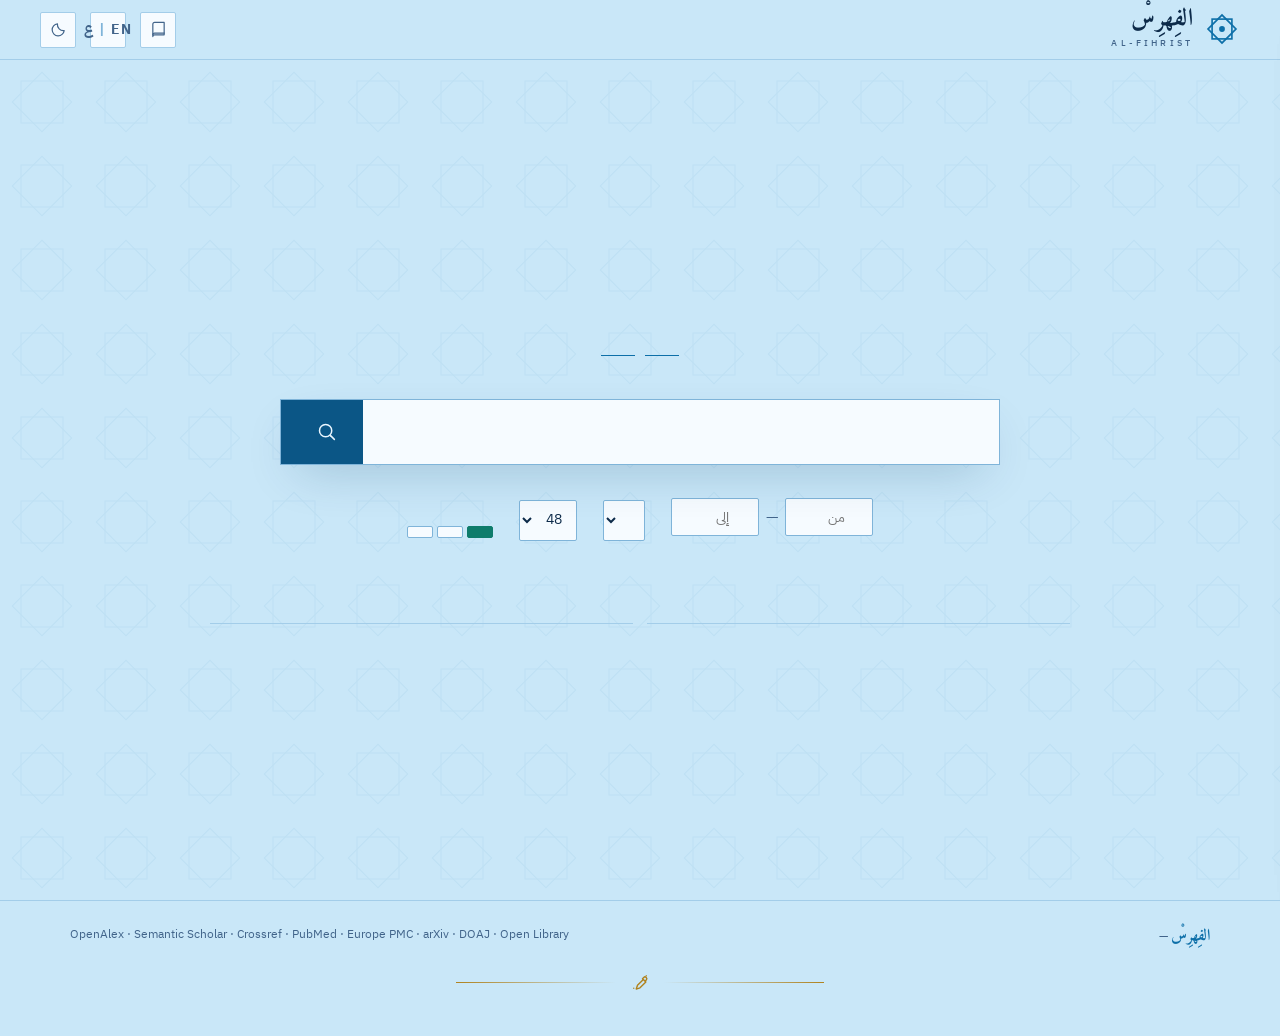
==== fihrist.html @ 88635247 "Publish reviewed Al-Fihrist search platform" ====
<!DOCTYPE html>
<html lang="ar" dir="rtl">
<head>
<meta charset="UTF-8">
<meta name="viewport" content="width=device-width, initial-scale=1.0">
<meta name="author" content="د. حسن الشيباني — Dr. Hassan Al-Shaibani">
<meta name="copyright" content="© 2025 د. حسن الشيباني — جميع الحقوق محفوظة">
<meta name="description" content="الفِهرِسْ — بوّابة بحث أكاديمي موحّدة تبحث في آنٍ واحد داخل ثماني قواعد علمية عالمية (OpenAlex, Semantic Scholar, Crossref, PubMed, Europe PMC, arXiv, DOAJ, Open Library) مع شبكة استشهادات وتوثيق جاهز للتصدير.">
<meta name="theme-color" content="#0D6FA8">
<meta name="robots" content="index, follow">
<meta property="og:type" content="website">
<meta property="og:title" content="الفِهرِسْ | Al-Fihrist — بوّابة بحث أكاديمي موحّدة">
<meta property="og:description" content="بحث موحّد في ثماني قواعد بيانات علمية عالمية، مع شبكة استشهادات وتحليل ذكي وتصدير مراجع جاهز.">
<meta name="twitter:card" content="summary">
<link rel="icon" href="data:image/svg+xml,%3Csvg xmlns='http://www.w3.org/2000/svg' viewBox='0 0 40 40'%3E%3Cg fill='none' stroke='%230D6FA8' stroke-width='2.6'%3E%3Crect x='9' y='9' width='22' height='22'/%3E%3Crect x='9' y='9' width='22' height='22' transform='rotate(45 20 20)'/%3E%3Ccircle cx='20' cy='20' r='3.2' fill='%230D6FA8' stroke='none'/%3E%3C/g%3E%3C/svg%3E">
<title>الفِهرِسْ | Al-Fihrist — د. حسن الشيباني</title>
<link rel="preconnect" href="https://fonts.googleapis.com">
<link rel="preconnect" href="https://fonts.gstatic.com" crossorigin>
<!-- تسريع أول اتصال بكل قاعدة عبر تهيئة DNS/TLS مبكراً -->
<link rel="dns-prefetch" href="https://api.openalex.org"><link rel="preconnect" href="https://api.openalex.org" crossorigin>
<link rel="dns-prefetch" href="https://api.semanticscholar.org"><link rel="preconnect" href="https://api.semanticscholar.org" crossorigin>
<link rel="dns-prefetch" href="https://api.crossref.org"><link rel="preconnect" href="https://api.crossref.org" crossorigin>
<link rel="dns-prefetch" href="https://eutils.ncbi.nlm.nih.gov"><link rel="preconnect" href="https://eutils.ncbi.nlm.nih.gov" crossorigin>
<link rel="dns-prefetch" href="https://export.arxiv.org">
<link rel="dns-prefetch" href="https://doaj.org"><link rel="preconnect" href="https://doaj.org" crossorigin>
<link rel="dns-prefetch" href="https://www.ebi.ac.uk"><link rel="preconnect" href="https://www.ebi.ac.uk" crossorigin>
<link rel="dns-prefetch" href="https://openlibrary.org"><link rel="preconnect" href="https://openlibrary.org" crossorigin>
<link rel="dns-prefetch" href="https://corsproxy.io">
<link rel="dns-prefetch" href="https://api.allorigins.win">
<link href="https://fonts.googleapis.com/css2?family=Amiri:ital,wght@0,400;0,700;1,400&family=IBM+Plex+Sans+Arabic:wght@300;400;500;600;700&family=Spectral:ital,wght@0,400;0,600;0,700;1,400&display=swap" rel="stylesheet">
<style>
/* =========================================================
   الهوية اللونية — الأزرق السماوي (نهار) / الكحلي (ليل)
   © تصميم وتطوير: د. حسن الشيباني
   ========================================================= */
:root{
  --paper:#C9E7F8;      /* أزرق سماوي — خلفية المنصة */
  --paper2:#B5DCF3;     /* سماوي أعمق — تمرير */
  --card:#F6FBFF;       /* بطاقات شبه بيضاء */
  --ink:#0D2B4A;        /* كحلي عميق للنصوص */
  --ink2:#41648A;       /* أزرق رمادي ثانوي */
  --line:#A3CDE9;
  --line2:#7FB4D9;
  --brass:#0D6FA8;      /* أزرق محيطي — اللون المميز */
  --brass-d:#0B5686;
  --emerald:#0E7C6B;    /* تيل — وسوم الذكاء */
  --gold:#B0831F;       /* ذهبي توقيع المصمم */
  --gold-d:#8F6A12;
  --shadow:0 18px 50px -18px rgba(10,60,100,.30);
  --serif:'Amiri',serif; --sans:'IBM Plex Sans Arabic',sans-serif;
}
[data-theme="dark"]{
  --paper:#0B1B2C;      /* كحلي ليلي */
  --paper2:#10263D;
  --card:#0F2236;
  --ink:#D9EDFB;
  --ink2:#8FB3CF;
  --line:#1E3A57;
  --line2:#2C5173;
  --brass:#62B7EC;
  --brass-d:#8FD0F5;
  --emerald:#5FC9B4;
  --gold:#E4BC63;
  --gold-d:#EFD193;
  --shadow:0 18px 50px -18px rgba(0,0,0,.65);
}
html[dir="ltr"]{ --serif:'Spectral',serif; }
*{margin:0;padding:0;box-sizing:border-box}
html{scroll-behavior:smooth}
body{background:var(--paper);color:var(--ink);font-family:var(--sans);font-size:15.5px;line-height:1.7;transition:background .3s,color .3s}
::selection{background:var(--brass);color:#fff}
[data-theme="dark"] ::selection{color:#0B1B2C}
::-webkit-scrollbar{width:10px;height:10px}
::-webkit-scrollbar-track{background:transparent}
::-webkit-scrollbar-thumb{background:var(--line2);border-radius:6px}
button{font-family:inherit;cursor:pointer;background:none;border:none;color:inherit}
input,select,textarea{font-family:inherit;color:inherit}
a{color:var(--brass);text-decoration:none}
a:hover{text-decoration:underline}
.ic{width:17px;height:17px;stroke:currentColor;fill:none;stroke-width:1.7;stroke-linecap:round;stroke-linejoin:round;flex:none;vertical-align:-3px}
.ic.lg{width:21px;height:21px}
.hspace{flex:1}

/* ===== الترويسة ===== */
header{position:sticky;top:0;z-index:60;background:var(--paper);border-bottom:1px solid var(--line);height:60px;display:flex;align-items:center;padding:0 clamp(14px,4vw,40px);gap:14px}
.brand{display:flex;align-items:center;gap:11px;cursor:pointer}
.brand .mark{width:36px;height:36px;color:var(--brass)}
.brand b{font-family:var(--serif);font-size:1.5rem;font-weight:700;letter-spacing:.5px;line-height:1}
.brand small{display:block;font-size:.58rem;letter-spacing:.34em;color:var(--ink2);font-weight:500;margin-top:2px}
.hsearch{flex:0 1 430px;display:none;align-items:center;gap:8px;border:1px solid var(--line2);border-radius:2px;background:var(--card);padding:6px 12px}
body.in-results .hsearch{display:flex}
.hsearch input{flex:1;border:none;background:none;outline:none;font-size:.92rem;min-width:60px}
.hsearch .go{color:var(--brass);display:flex}
.iconbtn{width:36px;height:36px;display:inline-flex;align-items:center;justify-content:center;border:1px solid var(--line);border-radius:2px;color:var(--ink2);transition:.2s;position:relative;background:var(--card)}
.iconbtn:hover{color:var(--brass);border-color:var(--brass)}
.iconbtn.on{color:var(--brass);border-color:var(--brass)}
.iconbtn .cnt{position:absolute;top:-7px;inset-inline-end:-7px;background:var(--brass);color:#fff;font-size:.62rem;font-weight:700;min-width:17px;height:17px;border-radius:9px;display:flex;align-items:center;justify-content:center;padding:0 4px}
.langbtn{font-weight:700;font-size:.85rem;letter-spacing:.06em;padding:0 12px}
.langbtn span.sep{color:var(--line2);margin:0 5px}

/* ===== الواجهة الافتتاحية ===== */
#homeView{min-height:calc(100vh - 60px);display:flex;flex-direction:column;align-items:center;justify-content:center;padding:40px 18px 24px;position:relative}
#homeView[hidden],#resultsView[hidden]{display:none!important}
.hero-pattern{position:absolute;inset:0;opacity:.06;pointer-events:none;background-image:url('data:image/svg+xml,%3Csvg xmlns="http://www.w3.org/2000/svg" width="84" height="84"%3E%3Cg fill="none" stroke="%230D6FA8" stroke-width="1"%3E%3Crect x="21" y="21" width="42" height="42"/%3E%3Crect x="21" y="21" width="42" height="42" transform="rotate(45 42 42)"/%3E%3C/g%3E%3C/svg%3E')}
.hero{position:relative;text-align:center;max-width:860px;width:100%}
.hero .kicker{display:inline-flex;align-items:center;gap:10px;color:var(--brass);font-weight:600;font-size:.8rem;letter-spacing:.12em}
.hero .kicker::before,.hero .kicker::after{content:"";width:34px;height:1px;background:var(--brass)}
h1.hero-t{font-family:var(--serif);font-size:clamp(2.1rem,5.4vw,3.6rem);font-weight:700;margin:14px 0 10px;line-height:1.35}
h1.hero-t em{font-style:normal;color:var(--brass)}
.hero-sub{color:var(--ink2);max-width:640px;margin:0 auto;font-size:1.02rem}
.bigsearch{display:flex;margin:34px auto 0;max-width:720px;border:1px solid var(--line2);background:var(--card);box-shadow:var(--shadow);position:relative}
.bigsearch:focus-within{border-color:var(--brass)}
.bigsearch input{flex:1;border:none;background:none;outline:none;padding:0 20px;font-size:1.12rem;height:64px;min-width:0}
.bigsearch .submit{background:var(--brass-d);color:#EAF6FF;padding:0 26px;display:flex;align-items:center;gap:9px;font-weight:600;font-size:1rem;transition:.2s;white-space:nowrap}
.bigsearch .submit:hover{background:var(--brass)}
[data-theme="dark"] .bigsearch .submit{color:#0B1B2C}
.ai-hint{display:none;max-width:720px;margin:12px auto 0;text-align:start;background:var(--card);border:1px solid var(--line2);border-inline-start:3px solid var(--emerald);padding:11px 16px;font-size:.9rem;align-items:center;gap:12px;animation:rise .3s}
.ai-hint.show{display:flex}
.ai-hint .lbl{color:var(--emerald);font-weight:700;font-size:.72rem;letter-spacing:.08em;display:flex;align-items:center;gap:5px}
.ai-hint .term{font-family:var(--serif);font-weight:700;font-size:1.05rem}
.ai-hint button{border:1px solid var(--brass);color:var(--brass);padding:3px 12px;font-size:.8rem;font-weight:600;border-radius:2px;white-space:nowrap}
.ai-hint button:hover{background:var(--brass);color:#fff}
[data-theme="dark"] .ai-hint button:hover{color:#0B1B2C}
.ctrl-row{display:flex;flex-wrap:wrap;justify-content:center;gap:14px 26px;margin-top:26px;align-items:flex-end}
.ctrl{text-align:start}
.ctrl>label{display:block;font-size:.72rem;font-weight:700;color:var(--ink2);letter-spacing:.1em;margin-bottom:7px}
.years{display:flex;align-items:center;gap:7px}
.years input{width:88px;border:1px solid var(--line2);background:var(--card);padding:7px 9px;font-size:.9rem;text-align:center;outline:none;border-radius:2px}
.years input:focus{border-color:var(--brass);box-shadow:0 0 0 2px rgba(13,111,168,.10)}
.years.invalid input{border-color:#B03A2E;background:rgba(176,58,46,.05)}
.year-note{font-size:.68rem;color:var(--ink2);margin-top:5px;text-align:center}
.years .dash{color:var(--ink2)}
select{border:1px solid var(--line2);background:var(--card);padding:8px 10px;font-size:.88rem;outline:none;border-radius:2px;cursor:pointer}
.srcchips{display:flex;flex-wrap:wrap;justify-content:center;gap:9px;margin-top:24px}
.srcchip input{display:none}
.srcchip span{display:inline-flex;align-items:center;gap:7px;border:1px solid var(--line2);padding:7px 15px;font-size:.85rem;font-weight:600;color:var(--ink2);cursor:pointer;transition:.2s;border-radius:2px;background:var(--card)}
.srcchip span b{font-size:.68rem;color:var(--brass);font-weight:700}
.srcchip input:checked+span{background:var(--ink);color:var(--paper);border-color:var(--ink)}
.srcchip input:checked+span b{color:var(--brass)}
.hist-row{display:flex;flex-wrap:wrap;gap:8px;align-items:center;justify-content:center;margin-top:20px;max-width:860px;width:100%}
.hist-row .hlabel{font-size:.72rem;color:var(--ink2);font-weight:700;letter-spacing:.06em}
.hist-chip{border:1px dashed var(--line2);padding:4px 13px;font-size:.8rem;border-radius:20px;color:var(--ink2);max-width:220px;overflow:hidden;text-overflow:ellipsis;white-space:nowrap}
.hist-chip:hover{color:var(--brass);border-color:var(--brass)}
.hist-clear{font-size:.72rem;color:var(--ink2);text-decoration:underline}
.ext-row{margin-top:38px;position:relative;width:100%;max-width:860px}
.ext-row .ttl{display:flex;align-items:center;gap:14px;color:var(--ink2);font-size:.75rem;font-weight:700;letter-spacing:.14em;margin-bottom:14px}
.ext-row .ttl::before,.ext-row .ttl::after{content:"";flex:1;height:1px;background:var(--line)}
.extlinks{display:flex;flex-wrap:wrap;justify-content:center;gap:9px}
.extlink{display:inline-flex;align-items:center;gap:7px;border:1px solid var(--line);padding:7px 14px;font-size:.82rem;color:var(--ink);background:var(--card);transition:.2s;border-radius:2px}
.extlink:hover{border-color:var(--brass);color:var(--brass);text-decoration:none}
.extlink .ic{width:13px;height:13px;color:var(--brass)}

/* ===== شاشة النتائج ===== */
#resultsView{max-width:1220px;margin:0 auto;padding:26px clamp(14px,3vw,34px) 80px}
.rtoolbar{display:flex;flex-wrap:wrap;align-items:center;gap:12px 20px;border-bottom:2px solid var(--ink);padding-bottom:14px;margin-bottom:6px}
.rtoolbar .q{font-family:var(--serif);font-size:1.45rem;font-weight:700}
.rtoolbar .q::before{content:"«";color:var(--brass)}
.rtoolbar .q::after{content:"»";color:var(--brass)}
.rtoolbar .count{color:var(--ink2);font-size:.85rem}
.rtoolbar .count b{color:var(--brass);font-family:var(--serif);font-size:1.1rem}
.rtools{display:flex;align-items:center;gap:8px;flex-wrap:wrap}
.rtools .sep{width:1px;height:22px;background:var(--line)}
.chip{border:1px solid var(--line2);padding:5px 12px;font-size:.8rem;font-weight:600;color:var(--ink2);transition:.15s;border-radius:2px;background:var(--card)}
.chip:hover{border-color:var(--brass);color:var(--brass)}
.chip.on{background:var(--emerald);border-color:var(--emerald);color:#fff}
[data-theme="dark"] .chip.on{color:#04211B}
.abtn{display:inline-flex;align-items:center;gap:7px;border:1px solid var(--ink);padding:6px 14px;font-size:.82rem;font-weight:600;background:var(--card);transition:.2s;border-radius:2px}
.abtn:hover{background:var(--ink);color:var(--paper)}
.abtn.primary{background:var(--brass-d);border-color:var(--brass-d);color:#EAF6FF}
.abtn.primary:hover{background:var(--brass);border-color:var(--brass);color:#fff}
[data-theme="dark"] .abtn.primary{color:#0B1B2C}
.export-menu{position:relative}
.export-pop{position:absolute;top:calc(100% + 8px);inset-inline-end:0;background:var(--card);border:1px solid var(--line2);box-shadow:var(--shadow);min-width:250px;z-index:40;display:none;padding:6px}
.export-pop.open{display:block}
.export-pop button{display:flex;width:100%;align-items:center;gap:10px;padding:9px 12px;font-size:.87rem;text-align:start;transition:.15s}
.export-pop button:hover{background:var(--paper2);color:var(--brass)}
.srccounts{display:flex;flex-wrap:wrap;gap:8px;margin:14px 0 4px}
.srccounts .sc{font-size:.74rem;color:var(--ink2);border:1px dashed var(--line2);padding:3px 11px;border-radius:20px}
.srccounts .sc b{color:var(--brass)}
.flt-row{display:flex;flex-wrap:wrap;gap:10px;align-items:center;margin-top:10px}
.flt-row .flbl{font-size:.72rem;font-weight:700;color:var(--ink2);letter-spacing:.06em}
.flt-row select{padding:5px 9px;font-size:.8rem}

.results-grid{display:grid;grid-template-columns:minmax(0,1fr) 308px;gap:38px;align-items:start;margin-top:14px}
#worksList{min-height:200px}
.work{display:flex;gap:18px;padding:22px 6px;border-bottom:1px solid var(--line);animation:rise .45s both}
.work:hover{background:var(--paper2)}
@keyframes rise{from{opacity:0;transform:translateY(14px)}to{opacity:1;transform:none}}
.w-idx{font-family:var(--serif);font-size:1.9rem;font-weight:700;color:var(--line2);line-height:1;min-width:44px;padding-top:6px;transition:.2s;font-style:italic}
.work:hover .w-idx{color:var(--brass)}
.w-body{flex:1;min-width:0}
.w-topmeta{display:flex;flex-wrap:wrap;align-items:center;gap:8px;margin-bottom:6px}
.badge{font-size:.68rem;font-weight:700;letter-spacing:.05em;padding:2px 9px;border:1px solid var(--line2);color:var(--ink2);border-radius:2px}
.badge.type{background:var(--emerald);border-color:var(--emerald);color:#fff}
[data-theme="dark"] .badge.type{color:#04211B}
.badge.src{color:var(--brass);border-color:var(--brass)}
.badge.oa{color:var(--emerald);border-color:var(--emerald)}
.badge.imp{color:var(--brass);border-color:var(--brass)}
.w-topmeta .yr{font-family:var(--serif);font-weight:700;color:var(--ink2);font-size:.95rem}
.w-topmeta .cited{display:inline-flex;align-items:center;gap:5px;font-size:.75rem;color:var(--ink2)}
.w-topmeta .cited .ic{width:13px;height:13px}
.w-title{font-family:var(--serif);font-size:1.32rem;font-weight:700;line-height:1.55;cursor:pointer;transition:.15s}
.w-title:hover{color:var(--brass)}
.w-auth{font-size:.86rem;color:var(--ink2);margin-top:4px}
.w-auth b{color:var(--ink);font-weight:600}
.w-abs{font-size:.88rem;color:var(--ink2);margin-top:7px;display:-webkit-box;-webkit-line-clamp:2;-webkit-box-orient:vertical;overflow:hidden}
.w-actions{display:flex;flex-wrap:wrap;gap:8px;margin-top:12px;align-items:center}
.wbtn{display:inline-flex;align-items:center;gap:6px;font-size:.78rem;font-weight:600;color:var(--ink2);border:1px solid var(--line);padding:5px 11px;transition:.15s;border-radius:2px;background:var(--card)}
.wbtn:hover{color:var(--brass);border-color:var(--brass)}
.wbtn .ic{width:14px;height:14px}
.wbtn.star.on{background:var(--brass);border-color:var(--brass);color:#fff}
[data-theme="dark"] .wbtn.star.on{color:#0B1B2C}
.skel{padding:24px 6px;border-bottom:1px solid var(--line);display:flex;gap:18px}
.skel .bar{height:12px;background:var(--paper2);position:relative;overflow:hidden;border-radius:2px}
.skel .bar::after{content:"";position:absolute;inset:0;background:linear-gradient(90deg,transparent,rgba(13,111,168,.16),transparent);animation:shim 1.3s infinite}
@keyframes shim{from{transform:translateX(-100%)}to{transform:translateX(100%)}}
.emptybox{text-align:center;padding:70px 20px;color:var(--ink2)}
.diagList{list-style:none;padding:0;margin:14px auto 0;max-width:380px;text-align:start;font-size:.8rem;color:var(--ink2);
  border-top:1px solid var(--line);padding-top:12px}
.diagList li{padding:3px 0;display:flex;justify-content:space-between;gap:10px}
.emptybox .ic{width:44px;height:44px;color:var(--line2);stroke-width:1.2;margin-bottom:14px}
.emptybox h3{font-family:var(--serif);font-size:1.4rem;color:var(--ink);margin-bottom:6px}

/* ===== لوحة البصيرة ===== */
.insights{position:sticky;top:80px;display:flex;flex-direction:column;gap:18px}
.ins-card{background:var(--card);border:1px solid var(--line);padding:18px}
.ins-card h4{font-family:var(--serif);font-size:1.06rem;font-weight:700;display:flex;align-items:center;gap:8px;margin-bottom:12px;padding-bottom:9px;border-bottom:1px solid var(--line)}
.ins-card h4 .ic{color:var(--brass)}
.ins-card h4 .tag{margin-inline-start:auto;font-size:.6rem;letter-spacing:.1em;color:var(--emerald);border:1px solid var(--emerald);padding:1px 7px;border-radius:2px;font-family:var(--sans)}
.smartread{font-size:.87rem;color:var(--ink2);line-height:1.85}
.smartread b{color:var(--brass);font-family:var(--serif);font-size:1rem}
.kw{display:inline-block;font-size:.78rem;font-weight:600;border:1px solid var(--line2);padding:3px 11px;margin:0 4px 7px 0;cursor:pointer;transition:.15s;border-radius:2px;background:var(--paper)}
.kw:hover{background:var(--brass);border-color:var(--brass);color:#fff}
[data-theme="dark"] .kw:hover{color:#0B1B2C}
.spark{display:flex;align-items:flex-end;gap:2px;height:58px;margin-top:4px}
.spark .col{flex:1;background:var(--line2);min-height:2px;transition:.15s}
.spark .col:hover{background:var(--brass)}
.spark .col.peak{background:var(--brass)}
.spark .yl{display:flex;justify-content:space-between;font-size:.62rem;color:var(--ink2);margin-top:5px}
.mini-item{display:flex;gap:9px;padding:7px 0;border-bottom:1px dashed var(--line);font-size:.82rem;cursor:pointer}
.mini-item:last-child{border:none}
.mini-item:hover .mt{color:var(--brass)}
.mini-item .n{font-family:var(--serif);color:var(--brass);font-weight:700;min-width:20px}
.mini-item .mt{flex:1;line-height:1.45;transition:.15s}
.mini-item .mc{color:var(--ink2);font-size:.72rem;white-space:nowrap}
.statpair{display:flex;gap:10px}
.statpair .st{flex:1;border:1px solid var(--line);padding:10px;text-align:center}
.statpair .st b{display:block;font-family:var(--serif);font-size:1.5rem;color:var(--brass);line-height:1.2}
.statpair .st span{font-size:.68rem;color:var(--ink2)}

/* ===== لوحة التفاصيل ===== */
.overlay{position:fixed;inset:0;background:rgba(8,30,50,.5);z-index:80;opacity:0;pointer-events:none;transition:.3s}
.overlay.show{opacity:1;pointer-events:auto}
.drawer{position:fixed;top:0;bottom:0;inset-inline-start:0;width:min(660px,100vw);background:var(--paper);z-index:90;transform:translateX(-105%);transition:transform .35s cubic-bezier(.2,.8,.2,1);display:flex;flex-direction:column;box-shadow:var(--shadow)}
[dir="rtl"] .drawer{transform:translateX(105%)}
.drawer.open{transform:translateX(0)!important}
.d-head{display:flex;align-items:center;gap:10px;padding:14px 20px;border-bottom:2px solid var(--ink);flex:none}
.d-head .t{font-family:var(--serif);font-weight:700;font-size:1.1rem}
.d-body{overflow-y:auto;padding:24px clamp(16px,4vw,30px) 60px;flex:1}
.d-type{display:flex;gap:7px;flex-wrap:wrap;margin-bottom:12px}
.d-title{font-family:var(--serif);font-size:clamp(1.4rem,3vw,1.85rem);font-weight:700;line-height:1.55;margin-bottom:12px}
.d-auth{color:var(--ink2);font-size:.92rem;margin-bottom:18px}
.d-grid{display:grid;grid-template-columns:repeat(auto-fit,minmax(150px,1fr));gap:1px;background:var(--line);border:1px solid var(--line);margin-bottom:22px}
.d-grid .cell{background:var(--card);padding:10px 13px}
.d-grid .k{font-size:.64rem;letter-spacing:.1em;color:var(--ink2);font-weight:700;margin-bottom:3px}
.d-grid .v{font-size:.87rem;font-weight:500;word-break:break-word}
.d-grid .v a{font-weight:600}
.d-sec{margin-top:24px}
.d-sec>h5{font-family:var(--serif);font-size:1.12rem;font-weight:700;display:flex;align-items:center;gap:8px;margin-bottom:10px;padding-bottom:7px;border-bottom:1px solid var(--line)}
.d-sec>h5 .ic{color:var(--brass)}
.d-abs{font-size:.95rem;line-height:1.95;background:var(--card);border:1px solid var(--line);border-inline-start:3px solid var(--brass);padding:16px 18px}
.d-abs.none{color:var(--ink2);font-style:italic}
.sumbox{border:1px solid var(--emerald);background:var(--card);padding:14px 17px;font-size:.9rem;line-height:1.9;margin-top:10px}
.sumbox .tag{font-size:.62rem;font-weight:700;letter-spacing:.1em;color:var(--emerald);display:flex;align-items:center;gap:6px;margin-bottom:8px}
.styletabs{display:flex;flex-wrap:wrap;gap:6px;margin-bottom:10px}
.styletabs button{border:1px solid var(--line2);padding:4px 13px;font-size:.78rem;font-weight:700;color:var(--ink2);transition:.15s;border-radius:2px}
.styletabs button.on{background:var(--ink);color:var(--paper);border-color:var(--ink)}
.citebox{width:100%;border:1px solid var(--line2);background:var(--card);padding:13px 15px;font-family:var(--serif);font-size:.95rem;line-height:1.9;resize:vertical;min-height:110px;outline:none}
.tracelinks{display:flex;flex-wrap:wrap;gap:8px}
.tracelinks a{display:inline-flex;align-items:center;gap:7px;border:1px solid var(--line2);padding:7px 14px;font-size:.82rem;font-weight:600;color:var(--ink);transition:.15s;background:var(--card)}
.tracelinks a:hover{border-color:var(--brass);color:var(--brass);text-decoration:none}
.tracelinks a .ic{width:13px;height:13px;color:var(--brass)}
.srcnote{font-size:.72rem;color:var(--ink2);margin-top:10px}

/* ===== الشبكة الاستشهادية ===== */
.net-tabs{display:flex;gap:6px;margin-bottom:8px}
.net-tabs button{border:1px solid var(--line2);padding:5px 14px;font-size:.8rem;font-weight:700;color:var(--ink2);border-radius:2px;transition:.15s}
.net-tabs button.on{background:var(--emerald);border-color:var(--emerald);color:#fff}
[data-theme="dark"] .net-tabs button.on{color:#04211B}
.net-load{font-size:.82rem;color:var(--ink2);padding:14px 4px;font-style:italic}
.net-item{display:flex;gap:10px;align-items:center;padding:8px 2px;border-bottom:1px dashed var(--line);font-size:.84rem}
.net-item .n{font-family:var(--serif);color:var(--brass);font-weight:700;min-width:22px}
.net-item .mt{flex:1;cursor:pointer;line-height:1.5}
.net-item .mt:hover{color:var(--brass)}
.net-item .mc{font-size:.72rem;color:var(--ink2);white-space:nowrap}

/* ===== سلة المراجع ===== */
.b-item{display:flex;gap:12px;padding:12px 0;border-bottom:1px dashed var(--line);align-items:flex-start}
.b-item .bt{flex:1;font-size:.87rem;line-height:1.55;cursor:pointer}
.b-item .bt:hover{color:var(--brass)}
.b-item .by{font-size:.72rem;color:var(--ink2)}

#netBanner{position:fixed;top:0;inset-inline:0;z-index:300;background:#B03A2E;color:#fff;text-align:center;font-size:.82rem;font-weight:600;padding:8px 14px;transform:translateY(-100%);transition:transform .3s}
#netBanner.show{transform:translateY(0)}
#toasts{position:fixed;bottom:22px;left:50%;transform:translateX(-50%);z-index:200;display:flex;flex-direction:column;gap:8px;align-items:center}
.toast{background:var(--ink);color:var(--paper);padding:11px 20px;font-size:.86rem;font-weight:500;display:flex;align-items:center;gap:9px;box-shadow:var(--shadow);animation:rise .3s;border-inline-start:3px solid var(--brass);max-width:92vw}
.toast.err{border-inline-start-color:#B03A2E}
.toast .ic{color:var(--brass)}
.toast.err .ic{color:#E3938A}

/* ===== التذييل + لوحة توقيع المصمم ===== */
footer{border-top:1px solid var(--line)}
.foot-top{max-width:1220px;margin:0 auto;padding:22px clamp(14px,4vw,40px) 6px;display:flex;flex-wrap:wrap;gap:10px 26px;justify-content:space-between;color:var(--ink2);font-size:.78rem}
.foot-top b{font-family:var(--serif);color:var(--brass);font-size:1rem}
.sig-plate{text-align:center;padding:16px 20px 32px}
.sig-orn{display:flex;align-items:center;justify-content:center;gap:14px;color:var(--gold)}
.sig-orn::before{content:"";height:1px;width:min(160px,30vw);background:linear-gradient(to left,var(--gold),transparent)}
.sig-orn::after{content:"";height:1px;width:min(160px,30vw);background:linear-gradient(to right,var(--gold),transparent)}
.sig-orn .ic{width:20px;height:20px}
.sig-lbl{font-size:.64rem;letter-spacing:.32em;color:var(--ink2);margin-top:12px;font-weight:700}
.sig-name{font-family:var(--serif);font-size:1.75rem;font-weight:700;color:var(--gold-d);line-height:1.45;margin-top:3px}
[data-theme="dark"] .sig-name{color:var(--gold)}
.sig-sub{font-size:.8rem;color:var(--ink2);letter-spacing:.08em;margin-top:1px}
.sig-rights{font-size:.72rem;color:var(--ink2);margin-top:7px}
.sig-rights b{color:var(--gold);font-weight:700}

.spin{display:inline-block;animation:rot 1s linear infinite}
@keyframes rot{to{transform:rotate(360deg)}}
@media(max-width:1000px){.results-grid{grid-template-columns:1fr}.insights{position:static}}
@media(max-width:640px){
  .bigsearch .submit span{display:none}.bigsearch .submit{padding:0 18px}
  .work{gap:12px}.w-idx{min-width:30px;font-size:1.4rem}
  body.in-results .hsearch{display:none}
  .sig-name{font-size:1.45rem}
}
</style>
</head>
<body>

<svg style="display:none" xmlns="http://www.w3.org/2000/svg">
  <symbol id="i-logo" viewBox="0 0 40 40"><g fill="none" stroke="currentColor" stroke-width="1.8"><rect x="9" y="9" width="22" height="22"/><rect x="9" y="9" width="22" height="22" transform="rotate(45 20 20)"/><circle cx="20" cy="20" r="3.2" fill="currentColor" stroke="none"/></g></symbol>
  <symbol id="i-search" viewBox="0 0 24 24"><circle cx="11" cy="11" r="7"/><path d="M21 21l-4.3-4.3"/></symbol>
  <symbol id="i-star" viewBox="0 0 24 24"><path d="M12 3l2.7 5.6 6.1.8-4.5 4.3 1.1 6-5.4-2.9-5.4 2.9 1.1-6L3.2 9.4l6.1-.8z"/></symbol>
  <symbol id="i-quote" viewBox="0 0 24 24"><path d="M9 7H5a2 2 0 0 0-2 2v3a2 2 0 0 0 2 2h2c0 2.5-1 3.5-3 4M20 7h-4a2 2 0 0 0-2 2v3a2 2 0 0 0 2 2h2c0 2.5-1 3.5-3 4"/></symbol>
  <symbol id="i-doc" viewBox="0 0 24 24"><path d="M14 3H6a1 1 0 0 0-1 1v16a1 1 0 0 0 1 1h12a1 1 0 0 0 1-1V8z"/><path d="M14 3v5h5M9 13h6M9 17h6"/></symbol>
  <symbol id="i-ext" viewBox="0 0 24 24"><path d="M14 4h6v6M20 4L11 13M18 13v6a1 1 0 0 1-1 1H5a1 1 0 0 1-1-1V7a1 1 0 0 1 1-1h6"/></symbol>
  <symbol id="i-print" viewBox="0 0 24 24"><path d="M7 8V3h10v5M7 17H4a1 1 0 0 1-1-1v-6a1 1 0 0 1 1-1h16a1 1 0 0 1 1 1v6a1 1 0 0 1-1 1h-3"/><rect x="7" y="14" width="10" height="7"/></symbol>
  <symbol id="i-down" viewBox="0 0 24 24"><path d="M12 3v12M7 11l5 5 5-5M4 20h16"/></symbol>
  <symbol id="i-copy" viewBox="0 0 24 24"><rect x="9" y="9" width="12" height="12" rx="1"/><path d="M5 15H4a1 1 0 0 1-1-1V4a1 1 0 0 1 1-1h10a1 1 0 0 1 1 1v1"/></symbol>
  <symbol id="i-x" viewBox="0 0 24 24"><path d="M5 5l14 14M19 5L5 19"/></symbol>
  <symbol id="i-moon" viewBox="0 0 24 24"><path d="M20 13.5A8.5 8.5 0 0 1 10.5 4 8.5 8.5 0 1 0 20 13.5z"/></symbol>
  <symbol id="i-sun" viewBox="0 0 24 24"><circle cx="12" cy="12" r="4.5"/><path d="M12 2v2.5M12 19.5V22M2 12h2.5M19.5 12H22M4.9 4.9l1.8 1.8M17.3 17.3l1.8 1.8M19.1 4.9l-1.8 1.8M6.7 17.3l-1.8 1.8"/></symbol>
  <symbol id="i-spark" viewBox="0 0 24 24"><path d="M12 2l2 6.5L20 10l-6 1.5L12 18l-2-6.5L4 10l6-1.5zM19 16l.9 2.6L22.5 19l-2.6.9L19 22.5l-.9-2.6L15.5 19l2.6-.9z"/></symbol>
  <symbol id="i-cite" viewBox="0 0 24 24"><path d="M4 19V7a2 2 0 0 1 2-2h12a2 2 0 0 1 2 2v12M8 9h8M8 13h8M8 17h5"/></symbol>
  <symbol id="i-fil" viewBox="0 0 24 24"><path d="M4 6h16M7 12h10M10 18h4"/></symbol>
  <symbol id="i-trash" viewBox="0 0 24 24"><path d="M4 7h16M9 7V4h6v3M6 7l1 13h10l1-13M10 11v6M14 11v6"/></symbol>
  <symbol id="i-check" viewBox="0 0 24 24"><path d="M4 12.5l5 5L20 6.5"/></symbol>
  <symbol id="i-book" viewBox="0 0 24 24"><path d="M4 4.5A2.5 2.5 0 0 1 6.5 2H20v17.5H6.5A2.5 2.5 0 0 0 4 22z"/><path d="M4 19.5A2.5 2.5 0 0 1 6.5 17H20"/></symbol>
  <symbol id="i-doi" viewBox="0 0 24 24"><path d="M10 14a5 5 0 0 0 7 0l3-3a5 5 0 0 0-7-7l-1.5 1.5M14 10a5 5 0 0 0-7 0l-3 3a5 5 0 0 0 7 7l1.5-1.5"/></symbol>
  <symbol id="i-net" viewBox="0 0 24 24"><circle cx="5" cy="12" r="2.2"/><circle cx="19" cy="5" r="2.2"/><circle cx="19" cy="19" r="2.2"/><path d="M7 11l9.5-5M7 13l9.5 5"/></symbol>
  <symbol id="i-pen" viewBox="0 0 24 24"><path d="M12 19l7-7-3-3-7 7-1.5 4.5zM15 8l1.5-1.5a2.12 2.12 0 0 1 3 3L18 11"/><circle cx="4.5" cy="19.5" r=".8" fill="currentColor" stroke="none"/><circle cx="19.5" cy="4.5" r=".8" fill="currentColor" stroke="none"/></symbol>
</svg>

<header>
  <div class="brand" onclick="goHome()" title="تصميم: د. حسن الشيباني">
    <svg class="mark"><use href="#i-logo"/></svg>
    <div><b id="brandName">الفِهرِسْ</b><small id="brandLatin">AL-FIHRIST</small></div>
  </div>
  <div class="hspace"></div>
  <form class="hsearch" onsubmit="submitMini(event)">
    <input id="miniQ" type="search" placeholder="">
    <button class="go" type="submit"><svg class="ic"><use href="#i-search"/></svg></button>
  </form>
  <button class="iconbtn" onclick="openBasket()" title="سلة المراجع">
    <svg class="ic"><use href="#i-book"/></svg><span class="cnt" id="basketCount" style="display:none">0</span>
  </button>
  <button class="iconbtn langbtn" onclick="toggleLang()"><span id="langLabel">EN</span><span class="sep">|</span>ع</button>
  <button class="iconbtn" onclick="toggleTheme()" id="themeBtn"><svg class="ic"><use href="#i-moon"/></svg></button>
</header>

<main>
  <section id="homeView">
    <div class="hero-pattern"></div>
    <div class="hero">
      <span class="kicker" id="kicker"></span>
      <h1 class="hero-t" id="heroTitle"></h1>
      <p class="hero-sub" id="heroSub"></p>

      <form class="bigsearch" onsubmit="submitSearch(event)">
        <input id="mainQ" type="search" autocomplete="off" placeholder="">
        <button class="submit" type="submit"><svg class="ic lg"><use href="#i-search"/></svg><span id="searchBtnLabel"></span></button>
      </form>

      <div class="ai-hint" id="aiHint">
        <span class="lbl"><svg class="ic"><use href="#i-spark"/></svg><span id="aiHintLabel">بصيرة</span></span>
        <span><span id="aiHintText"></span> <b class="term" id="aiHintTerm"></b></span>
        <button type="button" id="aiHintBtn"></button>
      </div>

      <div class="ctrl-row">
        <div class="ctrl">
          <label id="lblYears"></label>
          <div class="years">
            <input type="number" id="yFrom" min="1400" max="2100" inputmode="numeric" autocomplete="off" placeholder="من" aria-label="سنة البداية">
            <span class="dash">—</span>
            <input type="number" id="yTo" min="1400" max="2100" inputmode="numeric" autocomplete="off" placeholder="إلى" aria-label="سنة النهاية">
          </div>
          <div class="year-note" id="yearNote"></div>
        </div>
        <div class="ctrl">
          <label id="lblType"></label>
          <select id="typeSel"></select>
        </div>
        <div class="ctrl">
          <label id="lblLimit"></label>
          <select id="limitSel">
            <option value="24">24</option><option value="48" selected>48</option><option value="72">72</option>
          </select>
        </div>
        <div class="ctrl">
          <button type="button" class="chip on" onclick="quickYears(0)" id="qyAll" title="مسح نطاق السنوات والبحث في جميع السنوات"></button>
          <button type="button" class="chip" onclick="quickYears(5)" id="qy5"></button>
          <button type="button" class="chip" onclick="quickYears(10)" id="qy10"></button>
        </div>
      </div>

      <div class="srcchips" id="srcChips"></div>
      <div class="hist-row" id="histRow" hidden></div>

      <div class="ext-row">
        <div class="ttl" id="extTtl"></div>
        <div class="extlinks" id="extLinks"></div>
      </div>
    </div>
  </section>

  <section id="resultsView" hidden>
    <div class="rtoolbar">
      <div>
        <div class="q" id="qEcho"></div>
        <div class="count" id="countEcho"></div>
      </div>
      <div class="hspace"></div>
      <div class="rtools">
        <span id="lblSort" style="font-size:.72rem;font-weight:700;color:var(--ink2);letter-spacing:.08em"></span>
        <button class="chip" data-sort="rel" id="sortRel"></button>
        <button class="chip" data-sort="date" id="sortDate"></button>
        <button class="chip" data-sort="cited" id="sortCited"></button>
        <span class="sep"></span>
        <div class="export-menu">
          <button class="abtn primary" onclick="toggleExportPop(event)"><svg class="ic"><use href="#i-down"/></svg><span id="lblExport"></span></button>
          <div class="export-pop" id="exportPop"></div>
        </div>
      </div>
    </div>
    <div class="srccounts" id="srcCounts"></div>
    <div class="flt-row">
      <span class="flbl" id="lblFltSrc"></span>
      <select id="fltSrc"></select>
      <button class="chip" id="fltPdf"></button>
      <button class="chip" id="fltOa"></button>
    </div>
    <div class="results-grid">
      <div id="worksList"></div>
      <aside class="insights" id="insights" hidden></aside>
    </div>
  </section>
</main>

<div class="overlay" id="overlay" onclick="closeDrawers()"></div>

<aside class="drawer" id="detailDrawer" aria-hidden="true">
  <div class="d-head">
    <div class="t" id="dHeadTitle"></div>
    <div class="hspace"></div>
    <button class="iconbtn" id="dStar"><svg class="ic"><use href="#i-star"/></svg></button>
    <button class="iconbtn" onclick="closeDrawers()"><svg class="ic"><use href="#i-x"/></svg></button>
  </div>
  <div class="d-body" id="dBody"></div>
</aside>

<aside class="drawer" id="basketDrawer" aria-hidden="true">
  <div class="d-head">
    <div class="t" id="bHeadTitle"></div>
    <div class="hspace"></div>
    <button class="iconbtn" onclick="clearBasket()"><svg class="ic"><use href="#i-trash"/></svg></button>
    <button class="iconbtn" onclick="closeDrawers()"><svg class="ic"><use href="#i-x"/></svg></button>
  </div>
  <div class="d-body" id="bBody"></div>
</aside>

<div id="netBanner"></div>
<div id="toasts"></div>

<!-- التذييل + لوحة توقيع المصمم © -->
<footer>
  <div class="foot-top">
    <div><b id="brandName2">الفِهرِسْ</b> — <span id="footNote"></span></div>
    <div id="footSources">OpenAlex · Semantic Scholar · Crossref · PubMed · Europe PMC · arXiv · DOAJ · Open Library</div>
  </div>
  <div class="sig-plate">
    <div class="sig-orn"><svg class="ic"><use href="#i-pen"/></svg></div>
    <div class="sig-lbl" id="sigLbl"></div>
    <div class="sig-name" id="sigName"></div>
    <div class="sig-sub" id="sigSub"></div>
    <div class="sig-rights" id="sigRights"></div>
  </div>
</footer>

<script>
/* =========================================================
   الفِهرِسْ — الإصدار الثالث (الهوية السماوية)
   8 قواعد حيّة · شبكة استشهادات · RIS · © د. حسن الشيباني
   ========================================================= */

const I18N={
ar:{
  kicker:'منصّة بحث أكاديمي موحّدة',
  heroTitle:'كلّ المصادر العلمية… من <em>بوّابة واحدة</em>',
  heroSub:'ابحث في آنٍ واحد داخل ٨ قواعد بيانات عالمية — OpenAlex وSemantic Scholar وCrossref وPubMed وEurope PMC وarXiv وDOAJ وOpen Library — ملايين المصادر العربية والعالمية، القديمة والحديثة، مع شبكة استشهادات حيّة وتحليل ذكي وتوثيق جاهز للتصدير.',
  searchPh:'اكتب عنوان البحث أو الموضوع… (عربي أو English)',
  searchBtn:'ابحث',
  lblYears:'نطاق سنوات النشر', lblType:'نوع المصدر', lblLimit:'حجم النتائج',
  qyAll:'الكل', qy5:'آخر ٥ سنوات', qy10:'آخر ١٠ سنوات',
  extTtl:'بحث موازٍ في القواعد العربية والمتخصّصة',
  aiHintText:'يقترح «بصيرة» البحث بالمقابل الإنجليزي لنتائج أوسع:',
  aiHintBtn:'ابحث بهذا المصطلح',
  searching:'يستمسك الفِهرِس خيوط البحث في ٨ قواعد علمية…',
  results:'نتيجة', found:'عُثر على',
  sortRel:'الصلة الذكية', sortDate:'الأحدث', sortCited:'الأكثر استشهاداً',
  lblSort:'ترتيب:', lblExport:'تصدير',
  exCopy:'نسخ المراجع إلى الحافظة', exDoc:'تنزيل مستند Word', exBib:'تنزيل BibTeX', exPdf:'تصدير PDF (جاهز للطباعة)', exRis:'تنزيل RIS (EndNote / Zotero)',
  detail:'التفاصيل الكاملة', cite:'اقتباس', save:'حفظ', saved:'محفوظ',
  citations:'استشهاد', dTitle:'بطاقة المصدر',
  dType:'النوع', dYear:'السنة', dVenue:'مصدر النشر', dPub:'الناشر', dDoi:'المعرّف DOI', dCited:'الاستشهادات', dLang:'اللغة',
  dAbs:'الملخص العلمي', dAbsNone:'لم يتوفّر ملخص لهذا العمل في القواعد المفهرسة — افتح المصدر الأصلي أدناه للنص الكامل.',
  dCite:'التوثيق الأكاديمي', dTrace:'تتبّع المصدر الحقيقي للعنوان', dTraceSub:'روابط بحث مباشرة داخل القواعد العربية والعالمية:',
  smart:'تلخيص ذكي', smartTag:'تحليل محلي بواسطة «بصيرة»',
  openSrc:'فتح المصدر الأصلي', openPdf:'فتح ملف PDF',
  basket:'سلة المراجع', basketEmpty:'سلتك فارغة — احفظ المراجع المهمة بنجمة، ثم صدّرها بنظام التوثيق الذي تختاره.',
  clearAll:'تفريغ السلة', bStyle:'نظام التوثيق',
  footNote:'بوّابة موحّدة لثماني قواعد علمية كبرى، بروح فهرس ابن النديم.',
  noRes:'لا نتائج مطابقة', noResSub:'جرّب مصطلحات أعمّ، أو وسّع نطاق السنوات، أو فعّل قواعد بيانات إضافية.',
  netErr:'تعذّر الوصول إلى قواعد البيانات — تحقّق من الاتصال ثم أعد المحاولة.',
  netErrSub:'قد يكون السبب انقطاع الشبكة أو ازدحام مؤقت في إحدى القواعد. أعد المحاولة أو فعّل قواعد أقل من الشريط الجانبي.',
  s2Limit:'بلغ Semantic Scholar حده المؤقت — استُكمِلت النتائج من بقية القواعد.',
  retry:'إعادة المحاولة', offlineTitle:'لا يوجد اتصال بالإنترنت',
  offlineSub:'الفِهرِس يحتاج اتصالاً فعّالاً للبحث في القواعد الثماني. تحقّق من الشبكة ثم أعد المحاولة.',
  backOnline:'عاد الاتصال — يمكنك إعادة البحث الآن.',
  noSrcTitle:'لم تُفعَّل أي قاعدة بيانات', noSrcSub:'فعّل قاعدة واحدة على الأقل من الشريط الجانبي للبحث.',
  stillSearching:'ما زال البحث جاريًا في بعض القواعد — قد يستغرق بضع ثوانٍ إضافية…',
  partialTitle:'اكتملت بعض القواعد فقط', partialSub:'انقطع الاتصال ببعض القواعد قبل استكمال الرد. النتائج أدناه من القواعد التي استجابت.',
  staleNote:'بعض النتائج من نسخة محفوظة مؤقتاً من هذه الجلسة لتعذّر تحديثها الآن.',
  errTimeout:'انتهت المهلة الزمنية دون رد', errNet:'تعذّر الاتصال (شبكة أو CORS)',
  errRate:'تجاوز حدّ الطلبات المسموح (429)', errServer:'خطأ من خادم المصدر (5xx)',
  errHttp:'خطأ HTTP', errUnknown:'خطأ غير معروف', copyDiag:'نسخ تقرير تقني',
  copied:'نُسخ إلى الحافظة', addedBasket:'أُضيف إلى سلة المراجع', removedBasket:'أُزيل من السلة',
  cleared:'فُرِّغت السلة', noBasket:'السلة فارغة', fileErr:'تعذّر إنشاء الملف',
  insTitle:'قراءة ذكية للنتائج', kwTitle:'المفاهيم المتقاطعة (انقر للتركيز)', yearsTitle:'التوزّع الزمني للنشر',
  topCited:'الأكثر تأثيراً (استشهادات)', topAuth:'أكثر الباحثين حضوراً',
  oaRatio:'وصول مفتوح', span:'الامتداد الزمني',
  tArticle:'مقال محكّم', tBook:'كتاب', tChapter:'فصل في كتاب', tConference:'ورقة مؤتمر', tPreprint:'طليعة بحثية', tThesis:'رسالة جامعية',
  typeAll:'كل الأنواع', citeCopied:'نُسخ الاقتباس', summNone:'لا يتوفّر ملخص كافٍ للتلخيص الذكي.',
  ofSources:'من القواعد',
  histT:'بحثت مؤخراً:', histClear:'مسح السجل',
  fltSrc:'تصفية بالقاعدة', fltAllSrcs:'كل القواعد', fltPdf:'متاح PDF', fltOa:'وصول مفتوح فقط',
  oaTag:'وصول مفتوح', impact:'تأثير مُوزّن',
  netTitle:'الشبكة الاستشهادية', netRefs:'مراجعه الأساسية', netCited:'من استشهد به',
  netLoading:'يستمسك الفِهرِس خيوط الاستشهاد…', netEmpty:'لا سجلات ظاهرة في هذا الاتجاه',
  netHint:'انقر أي عنوان للبحث عنه مباشرة، أو احفظه بنجمة',
  netNoKey:'لا يتوفّر معرّف (DOI / OpenAlex) يتيح تتبّع شبكة الاستشهادات لهذا العمل.',
  sigLbl:'تصميم وتطوير',
  sigName:'د. حسن الشيباني',
  sigSub:'Dr. Hassan Al-Shaibani',
  sigRights:'© ٢٠٢٥ <b>الفِهرِسْ</b> — جميع الحقوق محفوظة',
  printCredit:'تصميم المنصة: د. حسن الشيباني',
},
en:{
  kicker:'UNIFIED SCHOLARLY DISCOVERY',
  heroTitle:'Every scholarly source. <em>One gateway.</em>',
  heroSub:'Search simultaneously across eight databases — OpenAlex, Semantic Scholar, Crossref, PubMed, Europe PMC, arXiv, DOAJ and Open Library — millions of Arabic and global records, classic and contemporary, with a live citation network, AI-assisted analysis and export-ready citations.',
  searchPh:'Type a topic, title or author… (Arabic or English)',
  searchBtn:'Search',
  lblYears:'Publication years', lblType:'Source type', lblLimit:'Result size',
  qyAll:'All time', qy5:'Last 5 yrs', qy10:'Last 10 yrs',
  extTtl:'Parallel search in Arabic & specialist databases',
  aiHintText:'Basira suggests its English equivalent for wider coverage:',
  aiHintBtn:'Search this term',
  searching:'Al-Fihrist is threading your query through 8 scholarly databases…',
  results:'results', found:'Found',
  sortRel:'Smart relevance', sortDate:'Newest', sortCited:'Most cited',
  lblSort:'Sort:', lblExport:'Export',
  exCopy:'Copy references to clipboard', exDoc:'Download Word document', exBib:'Download BibTeX', exPdf:'Export PDF (print-ready)', exRis:'Download RIS (EndNote / Zotero)',
  detail:'Full details', cite:'Cite', save:'Save', saved:'Saved',
  citations:'citations', dTitle:'Source Record',
  dType:'Type', dYear:'Year', dVenue:'Venue', dPub:'Publisher', dDoi:'DOI', dCited:'Citations', dLang:'Language',
  dAbs:'Abstract', dAbsNone:'No abstract indexed — open the original source below for the full text.',
  dCite:'Academic citation', dTrace:'Trace the real source of this title', dTraceSub:'Direct in-database search links (Arabic & global):',
  smart:'Smart summary', smartTag:'On-device analysis by Basira',
  openSrc:'Open original source', openPdf:'Open PDF',
  basket:'Reference basket', basketEmpty:'Your basket is empty — star key references, then export them in your chosen style.',
  clearAll:'Clear basket', bStyle:'Citation style',
  footNote:'A unified gateway to eight major scholarly databases.',
  noRes:'No matching results', noResSub:'Try broader terms, widen the year range, or enable more databases.',
  netErr:'Could not reach the databases — check your connection and retry.',
  netErrSub:'This can happen from a network drop or a temporary overload on one database. Retry, or enable fewer databases in the sidebar.',
  s2Limit:'Semantic Scholar hit its temporary limit — results completed from the other databases.',
  retry:'Retry', offlineTitle:'No internet connection',
  offlineSub:'Al-Fihrist needs an active connection to query the eight databases. Check your network, then retry.',
  backOnline:'Connection restored — you can search again.',
  noSrcTitle:'No database is enabled', noSrcSub:'Enable at least one database from the sidebar to search.',
  stillSearching:'Still waiting on a few databases — this can take a few more seconds…',
  partialTitle:'Only some databases finished', partialSub:'A few databases timed out before responding. Results below are from the ones that answered.',
  staleNote:'Some results are from a cached copy from this session — could not refresh them now.',
  errTimeout:'Timed out with no response', errNet:'Could not connect (network or CORS)',
  errRate:'Rate limit exceeded (429)', errServer:'Error from the source server (5xx)',
  errHttp:'HTTP error', errUnknown:'Unknown error', copyDiag:'Copy technical report',
  copied:'Copied to clipboard', addedBasket:'Added to reference basket', removedBasket:'Removed from basket',
  cleared:'Basket cleared', noBasket:'Basket is empty', fileErr:'File could not be generated',
  insTitle:'Smart reading of results', kwTitle:'Cross-cutting concepts (click to focus)', yearsTitle:'Publication timeline',
  topCited:'Most influential (citations)', topAuth:'Most present authors',
  oaRatio:'Open access', span:'Time span',
  tArticle:'Journal article', tBook:'Book', tChapter:'Book chapter', tConference:'Conference paper', tPreprint:'Preprint', tThesis:'Thesis',
  typeAll:'All types', citeCopied:'Citation copied', summNone:'No sufficient abstract for smart summarization.',
  ofSources:'of databases',
  histT:'Recent searches:', histClear:'Clear',
  fltSrc:'Filter by database', fltAllSrcs:'All databases', fltPdf:'PDF available', fltOa:'Open access only',
  oaTag:'Open access', impact:'impact',
  netTitle:'Citation network', netRefs:'Its core references', netCited:'Cited by',
  netLoading:'Al-Fihrist is threading the citations…', netEmpty:'No visible records in this direction',
  netHint:'Click any title to search it directly, or star to save it',
  netNoKey:'No identifier (DOI / OpenAlex) available to trace this work\u2019s citation network.',
  sigLbl:'DESIGNED & DEVELOPED BY',
  sigName:'Dr. Hassan Al-Shaibani',
  sigSub:'د. حسن الشيباني',
  sigRights:'© 2025 <b>Al-Fihrist</b> — All rights reserved',
  printCredit:'Platform design: Dr. Hassan Al-Shaibani',
}};

/* قاموس «بصيرة» الثنائي */
const TERMS=[
["الذكاء الاصطناعي","artificial intelligence"],["التعلم العميق","deep learning"],["التعلم الآلي","machine learning"],
["التعليم الإلكتروني","e-learning"],["التعلم عن بعد","distance education"],["التحصيل الدراسي","academic achievement"],
["المنهج الدراسي","curriculum"],["التعليم العالي","higher education"],["ريادة الأعمال","entrepreneurship"],
["صعوبات التعلم","learning disabilities"],["الصحة النفسية","mental health"],["التوحد","autism"],
["الوسائط المتعددة","multimedia"],["الشبكات الاجتماعية","social media"],["التنمية المستدامة","sustainable development"],
["الحوكمة","governance"],["إدارة الجودة","quality management"],["الموارد البشرية","human resource management"],
["التسويق الرقمي","digital marketing"],["الأمن السيبراني","cybersecurity"],["البيانات الضخمة","big data"],
["الحوسبة السحابية","cloud computing"],["إنترنت الأشياء","internet of things"],["المعالجة الطبيعية للغة","natural language processing"],
["الرؤية الحاسوبية","computer vision"],["اللغة العربية","arabic language"],["الدراسات القرآنية","quranic studies"],
["الفقه الإسلامي","islamic jurisprudence"],["التاريخ الإسلامي","islamic history"],["الترجمة","translation"],
["التقويم التربوي","educational assessment"],["الرياضيات","mathematics"],["الفيزياء","physics"],
["التغير المناخي","climate change"],["الطاقة المتجددة","renewable energy"],["التخطيط العمراني","urban planning"],
["حقوق الإنسان","human rights"],["الإعلام","media"],["الصحافة","journalism"],["التمريض","nursing"],["التغذية","nutrition"]
];
const STOP_AR=new Set("من في على إلى عن أن إن التي الذي هذا هذه ذلك تلك بين بعد قبل خلال لدى عند كل بعض وقد قد كان كانت يكون تكون هو هي هم نحن أنا أنت أو أم أيضا أيضًا حيث كما له لها لهم به بها بهم فيه فيها منها منه عليه عليها إذا إنه إنها لكن حتى دون سوف تم يمكن غير ما لا لم لن وهو وهي وقد دراسة دراسات مجلة ع د وال".split(/\s+/));
const STOP_EN=new Set("the of in and to a for on with by is are was were from that this these those we as an be at it its their our not or using based study paper research results result methods method approach analysis data can may between during through than then more most such other which what when where who how has have had been also into over under article journal review".split(/\s+/));

const state={lang:'ar',theme:'light',raw:[],view:[],basket:new Map(),query:'',
  enabled:new Set(['openalex','s2','crossref','pubmed','arxiv','doaj','epmc','ol']),
  sort:'rel',typeFilter:'all',srcCounts:{},flt:{src:'all',pdf:false,oa:false}};
const t=k=>I18N[state.lang][k]||k;
const esc=s=>String(s??'').replace(/[&<>"']/g,c=>({'&':'&amp;','<':'&lt;','>':'&gt;','"':'&quot;',"'":'&#39;'}[c]));
const $=id=>document.getElementById(id);
const cap=s=>s[0].toUpperCase()+s.slice(1);

/* ---------- أدوات الشبكة ---------- */
/* عنوان بريدي حقيقي يُستحسن استبداله ببريد د. حسن الرسمي — OpenAlex يمنح
   أولوية أسرع (polite pool) لمن يُرفق بريداً صالحاً؛ العنوان الحالي وهمي. */
const CONTACT_EMAIL='fihrist-research@example.org';
/* بوابة احتياطية لتجاوز رفض CORS من بعض القواعد (arXiv تحديداً لا ترسل
   ترويسة Access-Control-Allow-Origin دوماً) — تُستخدم فقط عند فشل الطلب
   المباشر بخطأ شبكي، وليست وسيطاً دائماً لبقية القواعد. */
/* بوابتان احتياطيتان بالتتابع (وليس بوابة واحدة) — corsproxy.io يفرض أحياناً
   حدوداً صارمة أو يتعطل مؤقتاً، وحين يحدث ذلك سابقاً كان مصدر arXiv (وأي
   مصدر آخر يرفض CORS) يفشل بلا أي بديل. */
const CORS_PROXIES=['https://corsproxy.io/?url=','https://api.allorigins.win/raw?url='];
const sleep=ms=>new Promise(r=>setTimeout(r,ms));
/* سجلّ التحكّم بالإلغاء: كل طلب مسجَّل تحت رمز (token) بحثه — يتيح إيقاف
   طلبات بحث سابق مهجور فوراً بدل تركها تستهلك الشبكة والمعالج في الخلفية. */
const tokenControllers=new Map();
function abortToken(token){
  const set=tokenControllers.get(token);
  if(set)set.forEach(c=>{try{c.abort();}catch{}});
  tokenControllers.delete(token);
}
function abortAllTokens(){[...tokenControllers.keys()].forEach(abortToken);}
async function rawFetch(url,tmo,asText,proxyIdx,token){
  const c=new AbortController();const id=setTimeout(()=>c.abort(),tmo);
  if(token!=null){if(!tokenControllers.has(token))tokenControllers.set(token,new Set());tokenControllers.get(token).add(c);}
  try{
    const target=proxyIdx==null?url:CORS_PROXIES[proxyIdx]+encodeURIComponent(url);
    const r=await fetch(target,{signal:c.signal,headers:{'Accept':asText?'application/xml,text/xml,text/plain,*/*':'application/json,text/plain,*/*'}});
    if(r.status===408||r.status===425||r.status===429||r.status===403||r.status>=500)
      throw Object.assign(new Error('http'+r.status),{retriable:true});
    if(!r.ok)throw new Error('http'+r.status);
    if(asText)return await r.text();
    const txt=await r.text();
    try{return JSON.parse(txt);}catch(parseErr){throw Object.assign(new Error('invalid-json'),{retriable:true,cause:parseErr});}
  }finally{clearTimeout(id);if(token!=null)tokenControllers.get(token)?.delete(c);}
}
async function resilientFetch(url,tmo,asText,token){
  let lastErr=null;
  /* المصدر المباشر ثم البوابات الاحتياطية: 403/429/5xx أو استجابة JSON غير صالحة
     لا تُفشل المصدر فوراً، بل تنتقل إلى المسار البديل. */
  const routes=[null,...CORS_PROXIES.map((_,i)=>i)];
  for(let attempt=0;attempt<2;attempt++){
    for(const route of routes){
      try{return await rawFetch(url,tmo,asText,route,token);}
      catch(e){lastErr=e;if(e?.name==='AbortError')throw e;}
    }
    if(attempt<1)await sleep(450);
  }
  throw lastErr||new Error('network');
}
function jget(url,token,tmo=10000){return resilientFetch(url,tmo,false,token);}
function tget(url,token,tmo=10000){return resilientFetch(url,tmo,true,token);}
const normTitle=s=>String(s||'').toLowerCase().replace(/[^\p{L}\p{N}\s]/gu,'').replace(/\s+/g,' ').trim();
const normDoi=d=>String(d||'').replace(/^https?:\/\/(dx\.)?doi\.org\//i,'').toLowerCase();
const cleanJats=s=>String(s||'').replace(/<[^>]+>/g,' ').replace(/&[a-z]+;/gi,' ').replace(/\s+/g,' ').trim();
function yearOf(v){const m=String(v||'').match(/\d{4}/);return m?+m[0]:null;}
function splitName(n){n=String(n||'').trim().replace(/\s+/g,' ');
  if(n.includes(',')){const[f,g]=n.split(',');return{family:f.trim(),given:(g||'').trim()};}
  const p=n.split(' ');if(p.length<2)return{family:n,given:''};
  return{family:p.pop(),given:p.join(' ')};}
const initials=g=>g?g.split(/[\s\-\.]+/).filter(Boolean).map(w=>w[0].toUpperCase()+'.').join(' '):'';
function normType(x){x=String(x||'').toLowerCase();
  if(x.includes('chapter'))return'chapter';if(x.includes('book'))return'book';
  if(x.includes('proceedings')||x.includes('conference'))return'conference';
  if(x.includes('preprint'))return'preprint';if(x.includes('thesis'))return'thesis';
  return'article';}
function rebuildAbstract(inv){if(!inv)return'';const a=[];
  for(const w in inv)inv[w].forEach(p=>a[p]=w);
  return a.filter(Boolean).join(' ');}
const MAIL='&mailto='+encodeURIComponent(CONTACT_EMAIL);

/* ---------- المحوّلات الثمانية (بحث حيّ) ---------- */
async function apiOpenAlex(q,n,yF,yT,tok){
  const fl=[];
  if(yF)fl.push(`from_publication_date:${yF}-01-01`);
  if(yT)fl.push(`to_publication_date:${yT}-12-31`);
  let u=`https://api.openalex.org/works?search=${encodeURIComponent(q)}&per-page=${n}${MAIL}`;
  if(fl.length)u+=`&filter=${fl.join(',')}`;
  const d=await jget(u,tok);
  return (d.results||[]).map(w=>({id:'oa:'+w.id,oaid:(w.id||'').split('/').pop(),
    title:w.display_name||'',authors:(w.authorships||[]).map(a=>a.author?.display_name).filter(Boolean),
    year:w.publication_year||null,type:normType(w.type),venue:w.primary_location?.source?.display_name||'',
    publisher:'',doi:normDoi(w.doi),url:w.doi||w.id,pdf:w.open_access?.oa_url||w.best_oa_location?.pdf_url||'',
    cited:w.cited_by_count||0,abstract:rebuildAbstract(w.abstract_inverted_index),
    volume:w.biblio?.volume||'',issue:w.biblio?.issue||'',pages:[w.biblio?.first_page,w.biblio?.last_page].filter(Boolean).join('–'),
    lang:(w.language||'').toUpperCase(),srcs:['OpenAlex'],oa:!!w.open_access?.is_oa,fwci:w.fwci||null}));
}
async function apiS2(q,n,yF,yT,tok){
  let u=`https://api.semanticscholar.org/graph/v1/paper/search?query=${encodeURIComponent(q)}&limit=${Math.min(n,99)}`+
    `&fields=title,authors,year,abstract,venue,citationCount,externalIds,openAccessPdf,url,publicationTypes,journal`;
  if(yF||yT)u+=`&year=${yF||''}-${yT||''}`;
  const d=await jget(u,tok);
  return (d.data||[]).filter(p=>p.title).map(p=>({id:'s2:'+(p.paperId||p.title),s2id:p.paperId||null,
    title:p.title,authors:(p.authors||[]).map(a=>a.name),year:p.year||null,type:'article',
    venue:p.venue||p.journal?.name||'',publisher:'',doi:normDoi(p.externalIds?.DOI),
    url:p.externalIds?.DOI?('https://doi.org/'+normDoi(p.externalIds.DOI)):(p.url||''),
    pdf:p.openAccessPdf?.url||'',cited:p.citationCount||0,abstract:p.abstract||'',
    volume:p.journal?.volume||'',issue:'',pages:p.journal?.pages||'',lang:'',
    srcs:['Semantic Scholar'],oa:!!p.openAccessPdf}));
}
async function apiCrossref(q,n,yF,yT,tok){
  const fl=[];
  if(yF)fl.push('from-pub-date:'+yF+'-01-01');if(yT)fl.push('until-pub-date:'+yT+'-12-31');
  let u=`https://api.crossref.org/works?query=${encodeURIComponent(q)}&rows=${n}`+
    `&select=DOI,title,author,issued,container-title,abstract,is-referenced-by-count,type,publisher,URL,volume,issue,page,link`;
  if(fl.length)u+=`&filter=${fl.join(',')}`;
  const d=await jget(u,tok);
  return ((d.message||{}).items||[]).map(w=>{const pdf=(w.link||[]).find(l=>l['content-type']==='application/pdf');
    return{id:'cr:'+w.DOI,title:(w.title||[])[0]||'',
    authors:(w.author||[]).map(a=>[a.family,a.given].filter(Boolean).join(', ')),
    year:w.issued?.['date-parts']?.[0]?.[0]||null,type:normType(w.type),
    venue:(w['container-title']||[])[0]||'',publisher:w.publisher||'',doi:normDoi(w.DOI),
    url:w.DOI?('https://doi.org/'+w.DOI):(w.URL||''),pdf:pdf?.URL||'',
    cited:w['is-referenced-by-count']||0,abstract:cleanJats(w.abstract),
    volume:w.volume||'',issue:w.issue||'',pages:(w.page||''),lang:'',srcs:['Crossref'],oa:false};});
}
async function apiPubMed(q,n,yF,yT,tok){
  let e=`https://eutils.ncbi.nlm.nih.gov/entrez/eutils/esearch.fcgi?db=pubmed&term=${encodeURIComponent(q)}&retmax=${n}&retmode=json&sort=relevance`;
  if(yF||yT)e+=`&datetype=pdat&mindate=${yF||1400}&maxdate=${yT||2100}`;
  const d=await jget(e,tok);const ids=(d.esearchresult?.idlist||[]);if(!ids.length)return[];
  const s=await jget(`https://eutils.ncbi.nlm.nih.gov/entrez/eutils/esummary.fcgi?db=pubmed&id=${ids.join(',')}&retmode=json`,tok);
  return ids.map(id=>{const r=s.result?.[id];if(!r)return null;const doiA=(r.articleids||[]).find(a=>a.idtype==='doi');
    return{id:'pm:'+id,pmid:id,title:(r.title||'').replace(/\.$/,''),authors:(r.authors||[]).map(a=>a.name),
    year:yearOf(r.pubdate),type:'article',venue:r.source||'',publisher:'',
    doi:normDoi(doiA?.value||''),url:id?('https://pubmed.ncbi.nlm.nih.gov/'+id+'/'):'',pdf:'',
    cited:0,abstract:'',volume:r.volume||'',issue:r.issue||'',pages:r.pages||'',
    lang:(r.lang||[])[0]?.toUpperCase()||'',srcs:['PubMed'],oa:false};}).filter(Boolean);
}
async function apiArxiv(q,n,yF,yT,tok){
  let sq=`all:"${q.replace(/"/g,'')}"`;
  if(yF||yT)sq+=` AND submittedDate:[${yF||1400}010000 TO ${yT||2100}123159]`;
  const x=await tget(`https://export.arxiv.org/api/query?search_query=${encodeURIComponent(sq)}&max_results=${n}&sortBy=relevance`,tok);
  const doc=new DOMParser().parseFromString(x,'application/xml');
  return[...doc.getElementsByTagName('entry')].map(e=>{const g=tag=>e.getElementsByTagName(tag)[0]?.textContent?.trim()||'';
    const pdfLink=[...e.getElementsByTagName('link')].find(l=>l.getAttribute('title')==='pdf')?.getAttribute('href')||'';
    return{id:'ax:'+g('id'),title:g('title').replace(/\s+/g,' '),
    authors:[...e.getElementsByTagName('author')].map(a=>a.getElementsByTagName('name')[0]?.textContent).filter(Boolean),
    year:yearOf(g('published')),type:'preprint',venue:'arXiv',publisher:'',
    doi:normDoi(g('arxiv:doi')||''),url:g('id'),pdf:pdfLink,cited:0,abstract:g('summary').replace(/\s+/g,' '),
    volume:'',issue:'',pages:'',lang:'',srcs:['arXiv'],oa:!!pdfLink};});
}
async function apiDOAJ(q,n,yF,yT,tok){
  const d=await jget(`https://doaj.org/api/v3/search/articles/${encodeURIComponent(q)}?pageSize=${n}`,tok);
  return (d.results||[]).map(r=>{const b=r.bibjson||{};const doiI=(b.identifier||[]).find(i=>i.type==='doi');
    const lt=(b.link||[]).find(l=>l.type==='fulltext');const y=+b.year||null;
    if((yF&&(!y||y<yF))||(yT&&(!y||y>yT)))return null;
    return{id:'dj:'+(doiI?doiI.id:b.title),title:b.title||'',authors:(b.author||[]).map(a=>a.name),
    year:y,type:'article',venue:(b.journal&&b.journal.title)||'',publisher:(b.journal&&b.journal.publisher)||'',
    doi:normDoi(doiI?doiI.id:''),url:doiI?('https://doi.org/'+doiI.id):((lt&&lt.url)||''),
    pdf:(lt&&lt.url)||'',cited:0,abstract:(b.abstract||'').replace(/<[^>]+>/g,' ').trim(),
    volume:(b.journal&&b.journal.volume)||'',issue:(b.journal&&b.journal.number)||'',
    pages:b.start_page?`${b.start_page}–${b.end_page||''}`:'',lang:'',srcs:['DOAJ'],oa:true};}).filter(Boolean);
}
async function apiEPMC(q,n,yF,yT,tok){
  let query=q;
  if(yF||yT)query+=` AND (PUB_YEAR:[${yF||1400} TO ${yT||2100}])`;
  const d=await jget(`https://www.ebi.ac.uk/europepmc/webservices/rest/search?query=${encodeURIComponent(query)}&format=json&pageSize=${n}&resultType=core`,tok);
  return (d.resultList?.result||[]).filter(r=>r.title).map(r=>({
    id:'ep:'+(r.doi||r.pmid||r.title),title:r.title.replace(/\.$/,''),
    authors:(r.authorString||'').split(',').map(s=>s.trim()).filter(Boolean),
    year:+r.pubYear||null,type:'article',
    venue:r.journalInfo?.journal?.title||r.bookOrReportDetails?.publisher||'',
    publisher:'',doi:normDoi(r.doi),
    url:r.doi?('https://doi.org/'+r.doi):(r.pmid?('https://europepmc.org/article/MED/'+r.pmid):''),
    pdf:(r.fullTextUrlList?.fullTextUrl||[]).find(u=>u.documentStyle==='pdf')?.url||'',
    cited:r.citedByCount||0,abstract:(r.abstractText||'').replace(/<[^>]+>/g,' ').trim(),
    volume:r.journalInfo?.volume||'',issue:r.journalInfo?.issue||'',pages:r.pageInfo||'',
    lang:(r.language||'').toUpperCase(),srcs:['Europe PMC'],oa:r.isOpenAccess==='Y'}));
}
async function apiOL(q,n,yF,yT,tok){
  let sq=q;
  if(yF||yT)sq+=` AND first_publish_year:[${yF||1400} TO ${yT||2100}]`;
  const d=await jget(`https://openlibrary.org/search.json?q=${encodeURIComponent(sq)}&limit=${n}&fields=key,title,author_name,first_publish_year,publisher,ia`,tok,12000);
  return (d.docs||[]).filter(x=>x.title).map(x=>({
    id:'ol:'+x.key,title:x.title,authors:x.author_name||[],year:x.first_publish_year||null,
    type:'book',venue:(x.publisher&&x.publisher[0])||'Open Library',
    publisher:(x.publisher&&x.publisher[0])||'',doi:'',
    url:'https://openlibrary.org'+x.key,pdf:x.ia?('https://archive.org/details/'+x.ia[0]):'',
    cited:0,abstract:'',volume:'',issue:'',pages:'',lang:'',srcs:['Open Library'],oa:!!x.ia}));
}
const ADAPTERS={openalex:apiOpenAlex,s2:apiS2,crossref:apiCrossref,pubmed:apiPubMed,arxiv:apiArxiv,doaj:apiDOAJ,epmc:apiEPMC,ol:apiOL};
const SOURCES={openalex:'OpenAlex',s2:'Semantic Scholar',crossref:'Crossref',pubmed:'PubMed',arxiv:'arXiv',doaj:'DOAJ',epmc:'Europe PMC',ol:'Open Library'};
const SOURCE_ORDER=['openalex','s2','crossref','pubmed','epmc','arxiv','doaj','ol'];

/* ---------- خط الأنابيب ---------- */
let searchSeq=0;                 /* يمنع نتائج بحث قديمة متأخرة من الكتابة فوق بحث أحدث */
const HARD_TIMEOUT_MS=20000;     /* سقف زمني صلب: الواجهة لا تنتظر أكثر منه مهما تعطّلت مصادر */
const STALL_HINT_MS=9000;        /* بعده نُخبر المستخدم أن بعض القواعد ما زالت تستجيب */

/* ---------- تخزين مؤقت للنتائج (سرعة + شبكة أمان) ---------- */
const CACHE_TTL_MS=15*60*1000; /* 15 دقيقة — بيانات ببليوغرافية لا تتغيّر لحظياً */
const CACHE_PREFIX='fc:';
function cacheKeyFor(k,q,yF,yT,per){return CACHE_PREFIX+k+'|'+normTitle(q)+'|'+(yF||'')+'|'+(yT||'')+'|'+per;}
function cacheGet(key,ignoreTTL){
  try{const raw=sessionStorage.getItem(key);if(!raw)return null;
    const o=JSON.parse(raw);
    if(!ignoreTTL&&Date.now()-o.t>CACHE_TTL_MS)return null;
    return o.v;
  }catch{return null;}
}
function cacheSet(key,val){
  try{sessionStorage.setItem(key,JSON.stringify({t:Date.now(),v:val}));}
  catch{ /* امتلاء التخزين ليس عطلاً حرجاً — نتجاهله ونكمل من الشبكة فقط */
    try{ /* أفرغ أقدم مدخلات الفهرس ثم أعد المحاولة مرة واحدة */
      const keys=Object.keys(sessionStorage).filter(x=>x.startsWith(CACHE_PREFIX));
      keys.slice(0,Math.ceil(keys.length/3)).forEach(k=>sessionStorage.removeItem(k));
      sessionStorage.setItem(key,JSON.stringify({t:Date.now(),v:val}));
    }catch{}
  }
}

function classifyErr(e){
  if(e && e.name==='AbortError')return t('errTimeout');
  if(e instanceof TypeError)return t('errNet');
  const m=String(e&&e.message||'');
  const code=(m.match(/^http(\d+)/)||[])[1];
  if(code==='429')return t('errRate');
  if(code&&+code>=500)return t('errServer');
  if(code)return t('errHttp')+' '+code;
  return m||t('errUnknown');
}
function mergeWorks(items){
  items.forEach(w=>{
    if(!w.title)return;
    const key=w.doi?('doi:'+normDoi(w.doi)):('t:'+normTitle(w.title)+':'+(w.year||''));
    const ex=state._map.get(key);
    if(ex){new Set([...ex.srcs,...w.srcs]).forEach(s=>{if(!ex.srcs.includes(s))ex.srcs.push(s);});
      if(!ex.abstract&&w.abstract)ex.abstract=w.abstract;
      if(!ex.pdf&&w.pdf)ex.pdf=w.pdf;if(!ex.doi&&w.doi)ex.doi=w.doi;
      if(!ex.venue&&w.venue)ex.venue=w.venue;if(!ex.publisher&&w.publisher)ex.publisher=w.publisher;
      if((w.cited||0)>ex.cited)ex.cited=w.cited;
      if(w.authors.length>ex.authors.length)ex.authors=w.authors;
      if(!ex.volume&&w.volume)ex.volume=w.volume;if(!ex.pages&&w.pages)ex.pages=w.pages;
      if(!ex.issue&&w.issue)ex.issue=w.issue;
      if(!ex.oaid&&w.oaid)ex.oaid=w.oaid;if(!ex.s2id&&w.s2id)ex.s2id=w.s2id;
      if(!ex.fwci&&w.fwci)ex.fwci=w.fwci;if(!ex.oa&&w.oa)ex.oa=w.oa;}
    else state._map.set(key,w);
  });
  state.raw=[...state._map.values()];
}
function retryHtml(){return `<button class="wbtn" style="margin-top:14px" onclick="runSearch(state.query)">
  <svg class="ic"><use href="#i-search"/></svg>${esc(t('retry'))}</button>`;}

async function runSearch(q){
  q=q.trim();if(!q)return;
  abortAllTokens();                              /* أوقف فوراً أي طلبات بحث سابق مهجور */
  const mySeq=++searchSeq;                       /* بطاقة هوية لهذا البحث تحديداً */
  state.query=q;pushHist(q);
  document.body.classList.add('in-results');
  $('homeView').hidden=true;$('resultsView').hidden=false;
  $('miniQ').value=q;$('qEcho').textContent=q;
  $('insights').hidden=true;$('insights').innerHTML='';
  state.raw=[];state._map=new Map();state.view=[];
  state.flt={src:'all',pdf:false,oa:false};
  renderSkeleton();window.scrollTo({top:0,behavior:'smooth'});
  updateURLForQuery(q);

  if('onLine' in navigator && navigator.onLine===false){
    $('countEcho').textContent='';
    $('worksList').innerHTML=`<div class="emptybox"><svg class="ic"><use href="#i-ext"/></svg>
      <h3>${esc(t('offlineTitle'))}</h3><p>${esc(t('offlineSub'))}</p>${retryHtml()}</div>`;
    return;
  }

  const yr=validateYearRange(true);if(!yr)return;
  const yF=yr.from,yT=yr.to,lim=+$('limitSel').value;
  const on=SOURCE_ORDER.filter(k=>state.enabled.has(k));
  if(!on.length){
    $('countEcho').textContent='';
    $('worksList').innerHTML=`<div class="emptybox"><svg class="ic"><use href="#i-ext"/></svg>
      <h3>${esc(t('noSrcTitle'))}</h3><p>${esc(t('noSrcSub'))}</p></div>`;
    return;
  }
  const per=Math.max(6,Math.round(lim/on.length));

  const counts={};const errs={};on.forEach(k=>counts[SOURCES[k]]=null); /* null = لا تزال القاعدة تستجيب */
  state.srcCounts=counts;renderSrcCounts();
  $('countEcho').innerHTML=`<span class="spin">◌</span> ${esc(t('searching'))}`;

  let doneN=0,okN=0,finalized=false,staleUsed=false;
  let renderQueued=false;
  function scheduleRender(){ /* يجمّع عدّة استجابات متقاربة زمنياً في رسم DOM واحد بدل رسم مكرر متتابع */
    if(renderQueued)return;renderQueued=true;
    requestAnimationFrame(()=>{renderQueued=false;if(mySeq===searchSeq&&!finalized)applyAndRender();});
  }
  const stallTimer=setTimeout(()=>{if(mySeq===searchSeq&&!finalized)toast(t('stillSearching'));},STALL_HINT_MS);
  const hardTimer=setTimeout(()=>{if(mySeq===searchSeq)finalize(true);},HARD_TIMEOUT_MS);

  function diagReport(){
    const lines=[`Al-Fihrist diag — ${new Date().toISOString()}`,`query: ${q}`,`origin: ${location.href}`,
      `online: ${navigator.onLine}`,`UA: ${navigator.userAgent}`,'---'];
    on.forEach(k=>lines.push(`${SOURCES[k]}: ${counts[SOURCES[k]]===null?'—':counts[SOURCES[k]]}${errs[SOURCES[k]]?' ('+errs[SOURCES[k]]+')':''}`));
    return lines.join('\n');
  }
  window._fihristDiag=diagReport; /* يمكن استدعاؤها من console عند الحاجة أيضاً */

  function finalize(timedOut){
    if(finalized||mySeq!==searchSeq)return;finalized=true;
    clearTimeout(stallTimer);clearTimeout(hardTimer);
    if(timedOut)abortToken(mySeq); /* لا فائدة من إبقاء الطلبات المتأخرة تعمل بعد انتهاء الانتظار */
    on.forEach(k=>{if(counts[SOURCES[k]]===null){counts[SOURCES[k]]=0;errs[SOURCES[k]]=t('errTimeout');}});
    state.srcCounts={...counts};
    if(okN===0&&!state.raw.length){
      $('countEcho').textContent='';
      const rows=on.map(k=>`<li><b>${esc(SOURCES[k])}</b> — ${esc(errs[SOURCES[k]]||t('errUnknown'))}</li>`).join('');
      $('worksList').innerHTML=`<div class="emptybox"><svg class="ic"><use href="#i-ext"/></svg>
        <h3>${esc(t('netErr'))}</h3><p>${esc(t('netErrSub'))}</p>
        <ul class="diagList">${rows}</ul>
        ${retryHtml()}
        <button class="wbtn" style="margin-top:8px" onclick="copyText(window._fihristDiag())">
          <svg class="ic"><use href="#i-copy"/></svg>${esc(t('copyDiag'))}</button></div>`;
      return;
    }
    if(timedOut&&okN<on.length)toast(t('partialSub'));
    if(staleUsed)toast(t('staleNote'));
    applyAndRender();
  }

  await Promise.all(on.map(async k=>{
    const ck=cacheKeyFor(k,q,yF,yT,per);
    try{
      let items=cacheGet(ck,false);
      if(!items){items=await ADAPTERS[k](q,per,yF,yT,mySeq);cacheSet(ck,items);}
      if(mySeq!==searchSeq)return;
      counts[SOURCES[k]]=items.length;okN++;
      mergeWorks(items);
    }catch(e){
      if(mySeq!==searchSeq)return;
      errs[SOURCES[k]]=classifyErr(e);
      const stale=cacheGet(ck,true); /* حتى لو تجاوزت صلاحيتها — أفضل من نتيجة فارغة عند تعطّل مؤقت */
      if(stale&&stale.length){counts[SOURCES[k]]=stale.length;okN++;staleUsed=true;mergeWorks(stale);}
      else counts[SOURCES[k]]=0;
      if(k==='s2')toast(t('s2Limit'));
    }finally{
      doneN++;
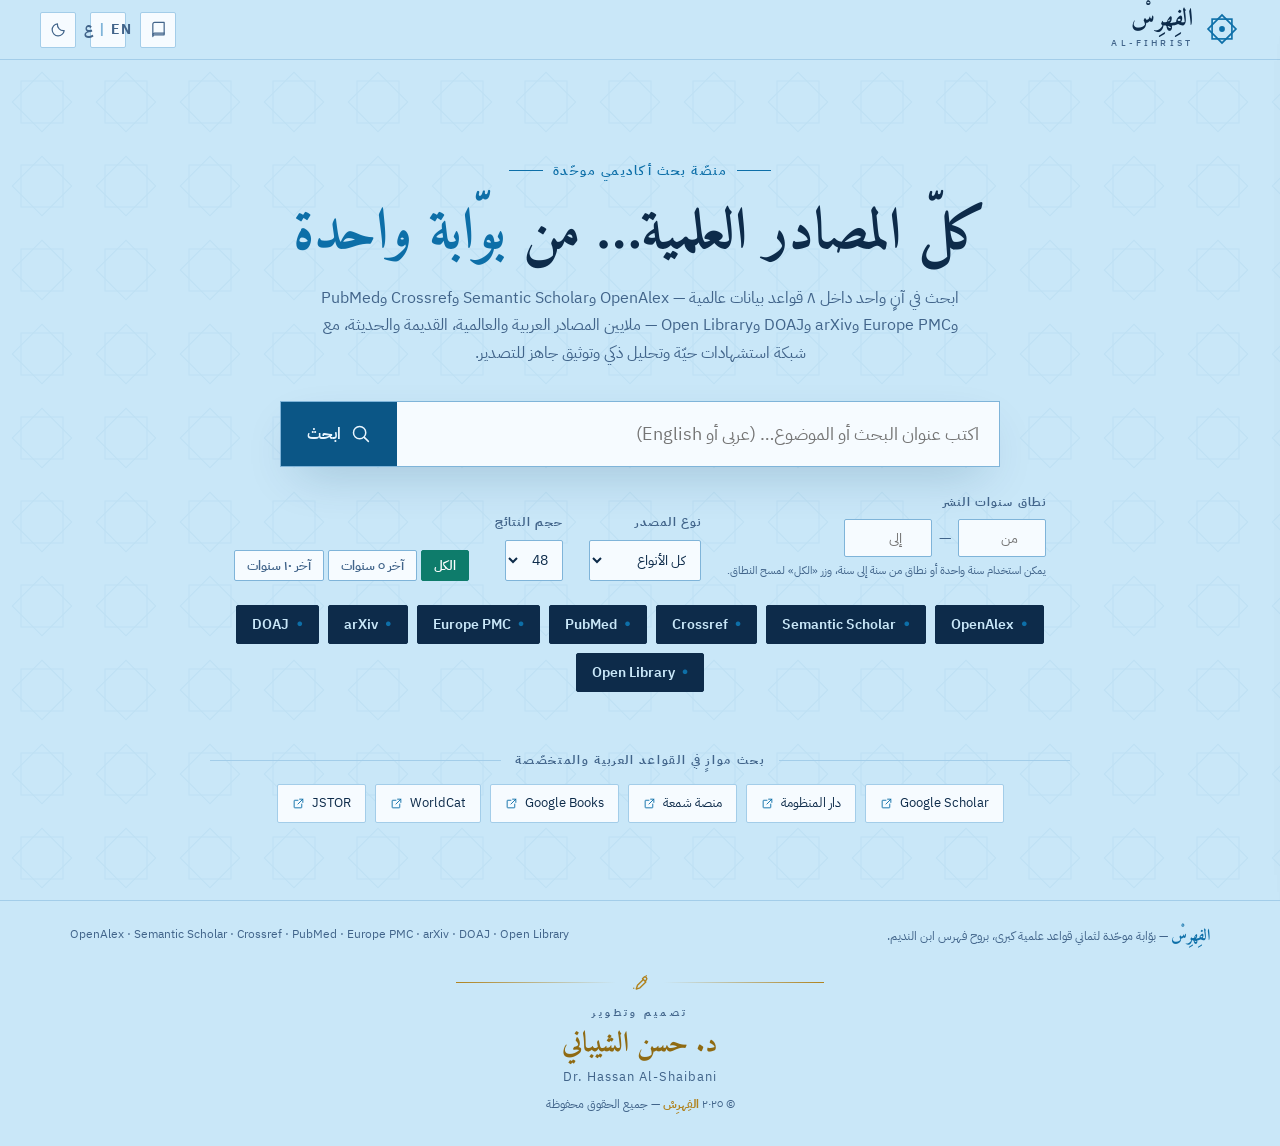
==== commit 91d2c0e3: "Fix incomplete Al-Fihrist publication" ====
--- a/fihrist.html
+++ b/fihrist.html
@@ -997,4 +997,626 @@
       else counts[SOURCES[k]]=0;
       if(k==='s2')toast(t('s2Limit'));
     }finally{
-      doneN++;+      doneN++;      if(mySeq===searchSeq&&!finalized){
+        state.srcCounts={...counts};
+        if(state.raw.length){scheduleRender();}else{renderSrcCounts();}
+        if(doneN===on.length)finalize(false);
+      }
+    }
+  }));
+}
+function qWords(){return state.query.toLowerCase().split(/\s+/).filter(w=>w.length>1&&![...STOP_AR,...STOP_EN].has(w));}
+function scoreRel(w){
+  let s=0;const tl=(w.title||'').toLowerCase(),al=(w.abstract||'').toLowerCase();
+  qWords().forEach(qw=>{if(tl.includes(qw))s+=3;if(al.includes(qw))s+=1;});
+  s+=Math.min(14,Math.log10(1+(w.cited||0))*5);
+  if(w.year)s+=Math.max(0,(w.year-1980)/45*6);
+  if(w.pdf)s+=1;return s;}
+function applyAndRender(){
+  let list=state.raw.slice();
+  if(state.typeFilter!=='all')list=list.filter(w=>w.type===state.typeFilter);
+  const yf=+$('yFrom').value||null,yt=+$('yTo').value||null;
+  if(yf)list=list.filter(w=>w.year>=yf);
+  if(yt)list=list.filter(w=>w.year<=yt);
+  if(state.flt.src!=='all')list=list.filter(w=>w.srcs.includes(state.flt.src));
+  if(state.flt.pdf)list=list.filter(w=>w.pdf);
+  if(state.flt.oa)list=list.filter(w=>w.oa||w.pdf);
+  if(state.sort==='rel')list.sort((a,b)=>scoreRel(b)-scoreRel(a));
+  if(state.sort==='date')list.sort((a,b)=>(b.year||0)-(a.year||0));
+  if(state.sort==='cited')list.sort((a,b)=>(b.cited||0)-(a.cited||0));
+  state.view=list;
+  renderResults();renderInsights();renderSrcCounts();renderFltRow();renderExportPop();
+  document.querySelectorAll('[data-sort]').forEach(x=>x.classList.toggle('on',x.dataset.sort===state.sort));}
+function renderSrcCounts(){
+  $('srcCounts').innerHTML=Object.entries(state.srcCounts).map(([k,v])=>`<span class="sc">${esc(k)} <b>${v===null?'◌':v}</b></span>`).join('')+
+    `<span class="sc">${esc(t('ofSources'))}: <b>${Object.keys(state.srcCounts).filter(k=>state.srcCounts[k]>0).length}</b></span>`;}
+function validateYearRange(showToast=true){
+  const yf=Number.parseInt($('yFrom').value,10)||null;
+  const yt=Number.parseInt($('yTo').value,10)||null;
+  const wrap=$('yFrom').closest('.years');
+  const note=$('yearNote');
+  let msg='';
+  if(yf!==null&&(yf<1400||yf>2100))msg=state.lang==='ar'?'أدخل سنة بداية بين 1400 و2100.':'Enter a start year between 1400 and 2100.';
+  else if(yt!==null&&(yt<1400||yt>2100))msg=state.lang==='ar'?'أدخل سنة نهاية بين 1400 و2100.':'Enter an end year between 1400 and 2100.';
+  else if(yf!==null&&yt!==null&&yf>yt)msg=state.lang==='ar'?'سنة البداية يجب ألا تتجاوز سنة النهاية.':'The start year must not be later than the end year.';
+  wrap?.classList.toggle('invalid',!!msg);
+  if(note)note.textContent=msg||(state.lang==='ar'?'يمكن استخدام سنة واحدة أو نطاق من سنة إلى سنة، وزر «الكل» لمسح النطاق.':'Use one year, a year range, or “All time” to clear the range.');
+  if(msg&&showToast)toast(msg,'err');
+  if(msg)return null;
+  return{from:yf,to:yt};
+}
+function syncYearQuickButtons(){
+  const now=new Date().getFullYear();
+  const yf=Number.parseInt($('yFrom').value,10)||null;
+  const yt=Number.parseInt($('yTo').value,10)||null;
+  $('qyAll').classList.toggle('on',!yf&&!yt);
+  $('qy5').classList.toggle('on',yf===now-4&&yt===now);
+  $('qy10').classList.toggle('on',yf===now-9&&yt===now);
+  validateYearRange(false);
+}
+function renderFltRow(){
+  const sel=$('fltSrc');const cur=state.flt.src;
+  sel.innerHTML=`<option value="all">${esc(t('fltAllSrcs'))}</option>`+
+    Object.keys(state.srcCounts).filter(s=>state.srcCounts[s]!==null).map(s=>`<option value="${esc(s)}" ${s===cur?'selected':''}>${esc(s)} (${state.srcCounts[s]})</option>`).join('');
+  $('lblFltSrc').textContent=t('fltSrc');
+  $('fltPdf').textContent=t('fltPdf');$('fltOa').textContent=t('fltOa');
+  $('fltPdf').classList.toggle('on',state.flt.pdf);$('fltOa').classList.toggle('on',state.flt.oa);}
+function renderSkeleton(){
+  $('worksList').innerHTML=Array(6).fill(`<div class="skel"><div style="flex:1">
+    <div class="bar" style="width:34%;margin-bottom:12px"></div>
+    <div class="bar" style="width:78%;height:20px;margin-bottom:10px"></div>
+    <div class="bar" style="width:56%;margin-bottom:8px"></div>
+    <div class="bar" style="width:92%"></div></div></div>`).join('');}
+
+/* ---------- رسم النتائج ---------- */
+function renderResults(){
+  const el=$('worksList'),L=state.view;
+  $('countEcho').innerHTML=`${esc(t('found'))} <b>${L.length}</b> ${esc(t('results'))}`;
+  if(!L.length){el.innerHTML=`<div class="emptybox"><svg class="ic"><use href="#i-search"/></svg>
+    <h3>${esc(t('noRes'))}</h3><p>${esc(t('noResSub'))}</p></div>`;return;}
+  el.innerHTML=L.map((w,i)=>{
+    const inB=state.basket.has(basketKey(w));
+    return`<article class="work" style="animation-delay:${Math.min(i*40,480)}ms">
+      <div class="w-idx">${String(i+1).padStart(2,'0')}</div>
+      <div class="w-body">
+        <div class="w-topmeta">
+          <span class="badge type">${esc(t('t'+cap(w.type)))}</span>
+          ${w.srcs.map(s=>`<span class="badge src">${esc(s)}</span>`).join('')}
+          ${w.oa?`<span class="badge oa">${esc(t('oaTag'))}</span>`:''}
+          ${w.fwci?`<span class="badge imp">${(+w.fwci).toFixed(1)}× ${esc(t('impact'))}</span>`:''}
+          ${w.year?`<span class="yr">${w.year}</span>`:''}
+          ${w.cited?`<span class="cited"><svg class="ic"><use href="#i-cite"/></svg>${w.cited} ${esc(t('citations'))}</span>`:''}
+        </div>
+        <h3 class="w-title" onclick="openDetail(${i})">${esc(w.title)}</h3>
+        ${w.authors.length?`<p class="w-auth"><b>${esc(w.authors.slice(0,4).join(' · '))}</b>${w.authors.length>4?' et al.':''}${w.venue?' — '+esc(w.venue):''}</p>`:''}
+        ${w.abstract?`<p class="w-abs">${esc(w.abstract)}</p>`:''}
+        <div class="w-actions">
+          <button class="wbtn" onclick="openDetail(${i})"><svg class="ic"><use href="#i-doc"/></svg>${esc(t('detail'))}</button>
+          <button class="wbtn" onclick="openDetail(${i},'cite')"><svg class="ic"><use href="#i-quote"/></svg>${esc(t('cite'))}</button>
+          ${w.pdf?`<a class="wbtn" href="${esc(w.pdf)}" target="_blank" rel="noopener"><svg class="ic"><use href="#i-down"/></svg>PDF</a>`:''}
+          ${w.doi?`<a class="wbtn" href="https://doi.org/${esc(w.doi)}" target="_blank" rel="noopener"><svg class="ic"><use href="#i-doi"/></svg>DOI</a>`:''}
+          <span style="flex:1"></span>
+          <button class="wbtn star ${inB?'on':''}" onclick="toggleBasket(event,${i})"><svg class="ic"><use href="#i-star"/></svg>${inB?esc(t('saved')):esc(t('save'))}</button>
+        </div>
+      </div></article>`;}).join('');}
+
+/* ---------- لوحة «بصيرة» ---------- */
+function tokenize(s){return String(s||'').toLowerCase().replace(/[^\p{L}\p{N}\s]/gu,' ').split(/\s+/).filter(w=>w.length>2&&!STOP_AR.has(w)&&!STOP_EN.has(w)&&!/^\d+$/.test(w));}
+function computeInsights(L){
+  const tf={},big={},auth={};let oa=0,yMin=9999,yMax=0;
+  L.forEach(w=>{if(w.oa||w.pdf)oa++;
+    if(w.year){yMin=Math.min(yMin,w.year);yMax=Math.max(yMax,w.year);}
+    if(w.authors[0])auth[w.authors[0]]=(auth[w.authors[0]]||0)+1;
+    const toks=tokenize(w.title+' '+(w.abstract||'').split(/(?<=[.!?؟])\s/).slice(0,3).join(' '));
+    toks.forEach(x=>tf[x]=(tf[x]||0)+1);
+    for(let i=0;i<toks.length-1;i++){const b=toks[i]+' '+toks[i+1];big[b]=(big[b]||0)+1;}});
+  const kws=Object.entries(big).filter(([k,v])=>v>1&&k.split(' ').every(x=>(tf[x]||0)<L.length*0.7))
+    .map(([k,v])=>[k,v*2.2]).concat(Object.entries(tf).map(([k,v])=>[k,v]))
+    .sort((a,b)=>b[1]-a[1]).slice(0,13).map(([k])=>k);
+  const yrs={};L.forEach(w=>{if(w.year&&w.year>=1900)yrs[w.year]=(yrs[w.year]||0)+1;});
+  const yrArr=Object.entries(yrs).sort((a,b)=>a[0]-b[0]);
+  const topCited=L.filter(w=>w.cited>0).sort((a,b)=>b.cited-a.cited).slice(0,5);
+  const topAuth=Object.entries(auth).sort((a,b)=>b[1]-a[1]).slice(0,6);
+  let growth=null;
+  if(yrArr.length>6){const cur=yrArr.slice(-5).reduce((s,x)=>s+x[1],0)/5,prev=yrArr.slice(-10,-5).reduce((s,x)=>s+x[1],0)/5;
+    if(prev>0)growth=Math.round((cur-prev)/prev*100);}
+  return{kws,yrArr,topCited,topAuth,oa:Math.round(oa/L.length*100),yMin,yMax,growth};}
+function smartParagraph(L,ins){
+  const top=ins.topCited[0];
+  const peak=ins.yrArr.slice().sort((a,b)=>b[1]-a[1]).slice(0,3).map(x=>x[0]).join('، ');
+  if(state.lang==='ar'){
+    return`شمل هذا الرصد <b>${L.length}</b> مصدراً علمياً${ins.yMin<9999?` تمتدّ أعوامها بين <b>${ins.yMin}</b> و<b>${ins.yMax}</b>`:''}، استُخرجت من ${Object.values(state.srcCounts).filter(v=>v>0).length} قواعد بيانات مرصودة. يتقاطع الخطاب البحثي حول مفاهيم محورية أبرزها: <b>${esc(ins.kws.slice(0,3).join('، '))}</b>.${top?` وحصل أكبر اهتمام واستشهاد على «${esc(top.title.slice(0,90))}» بـ<b>${top.cited}</b> استشهاداً.`:''}${peak?` وسجّلت أعوام <b>${peak}</b> ذروة النشر.`:''}${ins.growth!==null?` ويُقدّر نموّ النشر في الخمسية الأخيرة بنحو <b>${ins.growth>0?'+':''}${ins.growth}٪</b>.`:''}`;}
+  return`This scan captured <b>${L.length}</b> works${ins.yMin<9999?` spanning <b>${ins.yMin}</b>–<b>${ins.yMax}</b>`:''} across ${Object.values(state.srcCounts).filter(v=>v>0).length} databases. The discourse converges on: <b>${esc(ins.kws.slice(0,3).join(', '))}</b>.${top?` Most cited: “${esc(top.title.slice(0,90))}” with <b>${top.cited}</b> citations.`:''}${peak?` Publication peaks around <b>${peak}</b>.`:''}${ins.growth!==null?` Publishing grew roughly <b>${ins.growth>0?'+':''}${ins.growth}%</b> over the last five years.`:''}`;}
+function renderInsights(){
+  const L=state.view,el=$('insights');
+  if(L.length<3){el.hidden=true;return;}
+  const ins=computeInsights(L);el.hidden=false;
+  const maxY=Math.max(...ins.yrArr.map(x=>x[1]),1);
+  const spark=ins.yrArr.length>1?`<div class="spark">${ins.yrArr.map(([y,v])=>
+    `<div class="col ${v===maxY?'peak':''}" style="height:${Math.max(4,v/maxY*100)}%" title="${y}: ${v}"></div>`).join('')}</div>
+    <div class="yl"><span>${ins.yrArr[0][0]}</span><span>${ins.yrArr[ins.yrArr.length-1][0]}</span></div>`:'';
+  el.innerHTML=`
+  <div class="ins-card"><h4><svg class="ic"><use href="#i-spark"/></svg>${esc(t('insTitle'))}<span class="tag">AI</span></h4>
+    <p class="smartread">${smartParagraph(L,ins)}</p></div>
+  <div class="ins-card"><h4><svg class="ic"><use href="#i-fil"/></svg>${esc(t('kwTitle'))}</h4>
+    <div>${ins.kws.map(k=>`<span class="kw" onclick="searchKeyword('${esc(k).replace(/'/g,"\\'")}')">${esc(k)}</span>`).join('')}</div></div>
+  ${spark?`<div class="ins-card"><h4><svg class="ic"><use href="#i-cite"/></svg>${esc(t('yearsTitle'))}</h4>${spark}
+    <div class="statpair" style="margin-top:12px">
+      <div class="st"><b>${ins.yMax-ins.yMin>=0?ins.yMax-ins.yMin+'+':''}</b><span>${esc(t('span'))}</span></div>
+      <div class="st"><b>${ins.oa}٪</b><span>${esc(t('oaRatio'))}</span></div>
+    </div></div>`:''}
+  ${ins.topCited.length?`<div class="ins-card"><h4><svg class="ic"><use href="#i-star"/></svg>${esc(t('topCited'))}</h4>
+    ${ins.topCited.map((w,i)=>`<div class="mini-item" onclick="openDetail(${state.view.indexOf(w)})">
+      <span class="n">${i+1}</span><span class="mt">${esc(w.title.slice(0,95))}${w.title.length>95?'…':''}</span>
+      <span class="mc">${w.cited}</span></div>`).join('')}</div>`:''}
+  ${ins.topAuth.length?`<div class="ins-card"><h4><svg class="ic"><use href="#i-quote"/></svg>${esc(t('topAuth'))}</h4>
+    ${ins.topAuth.map(([a,n])=>`<div class="mini-item"><span class="mt">${esc(a)}</span><span class="mc">${n}</span></div>`).join('')}</div>`:''}`;}
+function searchKeyword(k){$('mainQ').value=k;runSearch(k);}
+function smartSummary(text){
+  const sents=text.split(/(?<=[.!?؟])\s+/).filter(s=>s.split(' ').length>5);
+  if(sents.length<3)return null;
+  const freq={};tokenize(text).forEach(w=>freq[w]=(freq[w]||0)+1);
+  const qws=qWords();
+  const scored=sents.map((s,i)=>{const tk=tokenize(s);
+    let sc=tk.reduce((a,w)=>a+(freq[w]||0),0)/Math.sqrt(tk.length||1);
+    qws.forEach(q=>{if(s.toLowerCase().includes(q))sc+=4;});
+    if(i<2)sc*=1.15;return{s,i,sc};});
+  return scored.sort((a,b)=>b.sc-a.sc).slice(0,3).sort((a,b)=>a.i-b.i).map(x=>x.s).join(' ');}
+
+/* ---------- التوثيق الأكاديمي ---------- */
+const STYLES=['apa','mla','chicago','harvard','ieee','vancouver'];
+function apaAuthors(A){const F=A.map(a=>{const n=splitName(a);return n.family?`${n.family}, ${initials(n.given)}`.trim().replace(/,$/,''):a;});
+  if(F.length===1)return F[0];if(F.length===2)return F[0]+' & '+F[1];
+  if(F.length<=7)return F.slice(0,-1).join(', ')+', & '+F[F.length-1];
+  return F.slice(0,6).join(', ')+' ... '+F[F.length-1];}
+function mlaAuthors(A){const F=A.map(a=>{const n=splitName(a);return n.given?`${n.family}, ${n.given}`:a;});
+  if(F.length===1)return F[0];if(F.length===2)return F[0]+', and '+F[1];return F[0]+', et al.';}
+function chicagoAuthors(A){return mlaAuthors(A);}
+function harvAuthors(A){const F=A.map(a=>{const n=splitName(a);return n.family?`${n.family}, ${initials(n.given)}`:a;});
+  if(F.length===1)return F[0];if(F.length===2)return F[0]+' and '+F[1];return F[0]+' et al.';}
+function ieeeAuthors(A){return A.slice(0,6).map(a=>{const n=splitName(a);return n.family?`${initials(n.given)} ${n.family}`.trim():a;}).join(', ')+(A.length>6?' et al.':'');}
+function vancAuthors(A){return A.slice(0,6).map(a=>{const n=splitName(a);return n.family?`${n.family} ${initials(n.given)}`.trim():a;}).join(', ')+(A.length>6?', et al':'');}
+function citationFor(w,style,idx){
+  const A=w.authors||[],Y=w.year||'n.d.',T=w.title||'',V=w.venue||'',DOI=w.doi?('https://doi.org/'+w.doi):'';
+  if(w.type==='book'){
+    const pub=w.publisher||V||'n.p.';
+    switch(style){
+      case'apa':return`${apaAuthors(A)||T} (${Y}). ${T}. ${pub}.${DOI?' '+DOI:''}`;
+      case'mla':return`${mlaAuthors(A)||T}. ${T}. ${pub}, ${Y}.${DOI?' '+DOI:''}`;
+      case'chicago':return`${chicagoAuthors(A)||T}. ${Y}. ${T}. ${pub}.${DOI?' '+DOI:''}`;
+      case'harvard':return`${harvAuthors(A)||T} (${Y}) ${T}. ${pub}.${DOI?' '+DOI:''}`;
+      case'ieee':return`[${idx||1}] ${ieeeAuthors(A)||'—'}, ${T}. ${pub}, ${Y}.${DOI?' '+DOI:''}`;
+      case'vancouver':return`${idx||1}. ${vancAuthors(A)||'—'}. ${T}. ${pub}; ${Y}.${DOI?' '+DOI:''}`;}}
+  switch(style){
+    case'apa':return`${apaAuthors(A)||T} (${Y}). ${T}. ${V||'—'}${w.volume?`, ${w.volume}`:''}${w.issue?`(${w.issue})`:''}${w.pages?`, ${w.pages}`:''}.${DOI?' '+DOI:''}`;
+    case'mla':return`${mlaAuthors(A)||'—'}. "${T}." ${V||'—'}${w.volume?`, vol. ${w.volume}`:''}${w.issue?`, no. ${w.issue}`:''}, ${Y}${w.pages?`, pp. ${w.pages}`:''}.${DOI?' '+DOI:''}`;
+    case'chicago':return`${chicagoAuthors(A)||'—'}. ${Y}. "${T}." ${V||'—'}${w.volume?' '+w.volume:''}${w.pages?`: ${w.pages}`:''}.${DOI?' '+DOI:''}`;
+    case'harvard':return`${harvAuthors(A)||'—'} (${Y}) '${T}', ${V||'—'}${w.volume?`, ${w.volume}`:''}${w.issue?`(${w.issue})`:''}${w.pages?`, pp. ${w.pages}`:''}.${DOI?' '+DOI:''}`;
+    case'ieee':return`[${idx||1}] ${ieeeAuthors(A)||'—'}, "${T}," ${V||'—'}${w.volume?`, vol. ${w.volume}`:''}${w.issue?`, no. ${w.issue}`:''}${w.pages?`, pp. ${w.pages}`:''}, ${Y}.${DOI?' '+DOI:''}`;
+    case'vancouver':return`${idx||1}. ${vancAuthors(A)||'—'}. ${T}. ${V||'—'}. ${Y}${w.volume?';'+w.volume:''}${w.issue?`(${w.issue})`:''}${w.pages?`:${w.pages}`:''}.${DOI?' '+DOI:''}`;}
+  return'';}
+function bibtexFor(w){
+  const first=splitName(w.authors[0]||'anon').family.replace(/[^\p{L}]/gu,'')||'anon';
+  const key=(first+w.year).toLowerCase();
+  const type=(w.type==='book')?'book':'article';
+  const fields=[`title={${w.title}}`,`author={${w.authors.join(' and ')}}`,
+    w.year?`year={${w.year}}`:'',w.venue?`journal={${w.venue}}`:'',w.volume?`volume={${w.volume}}`:'',
+    w.issue?`number={${w.issue}}`:'',w.pages?`pages={${w.pages}}`:'',w.publisher?`publisher={${w.publisher}}`:'',
+    w.doi?`doi={${w.doi}}`:''].filter(Boolean).join(',\n  ');
+  return`@${type}{${key},\n  ${fields}\n}`;}
+function risFor(w){
+  const T={article:'JOUR',chapter:'CHAP',book:'BOOK',conference:'CONF',preprint:'JOUR',thesis:'THES'}[w.type]||'JOUR';
+  const L=[`TY  - ${T}`,`TI  - ${w.title}`];
+  w.authors.slice(0,15).forEach(a=>{const n=splitName(a);L.push(`AU  - ${n.family?n.family+', '+n.given:a}`);});
+  if(w.year)L.push(`PY  - ${w.year}`);
+  if(w.venue)L.push(`JO  - ${w.venue}`);
+  if(w.publisher)L.push(`PB  - ${w.publisher}`);
+  if(w.volume)L.push(`VL  - ${w.volume}`);
+  if(w.issue)L.push(`IS  - ${w.issue}`);
+  if(w.pages){const p=String(w.pages).split(/[–-]/);L.push(`SP  - ${p[0]}`);if(p[1])L.push(`EP  - ${p[1]}`);}
+  if(w.doi)L.push(`DO  - ${w.doi}`);
+  if(w.url)L.push(`UR  - ${w.url}`);
+  if(w.abstract)L.push(`AB  - ${w.abstract.slice(0,900)}`);
+  L.push(`ER  - `);return L.join('\r\n');}
+
+/* ---------- شبكة الاستشهادات ---------- */
+const oaMini=x=>({title:x.display_name,authors:(x.authorships||[]).map(a=>a.author?.display_name).filter(Boolean).slice(0,4),
+  year:x.publication_year||null,cited:x.cited_by_count||0,doi:normDoi(x.doi)});
+async function fetchNetwork(w,dir){
+  if(w.oaid){
+    if(dir==='cited'){
+      const d=await jget(`https://api.openalex.org/works?filter=cites:${w.oaid}&per-page=30&select=id,display_name,publication_year,authorships,cited_by_count,doi${MAIL}`);
+      return (d.results||[]).map(oaMini);}
+    const d0=await jget(`https://api.openalex.org/works/${w.oaid}?select=referenced_works${MAIL}`);
+    const ids=(d0.referenced_works||[]).slice(0,30);
+    if(!ids.length)return[];
+    const d=await jget(`https://api.openalex.org/works?filter=openalex:${ids.join('|')}&per-page=30&select=id,display_name,publication_year,authorships,cited_by_count,doi${MAIL}`);
+    return (d.results||[]).map(oaMini);}
+  const key=w.s2id||(w.doi?'DOI:'+w.doi:null);
+  if(key){
+    const d=await jget(`https://api.semanticscholar.org/graph/v1/paper/${key}/${dir==='refs'?'references':'citations'}?fields=title,year,authors,citationCount,externalIds&limit=40`,null,12000);
+    return (d.data||[]).map(x=>{const p=x.citedPaper||x.paper||x;if(!p||!p.title)return null;
+      return{title:p.title,authors:(p.authors||[]).map(a=>a.name),year:p.year||null,
+      cited:p.citationCount||0,doi:normDoi(p.externalIds?.DOI||'')};}).filter(Boolean);}
+  throw new Error('nokey');}
+let netCache={},netWorks=[];
+function switchNet(dir){document.querySelectorAll('.net-tabs button').forEach(b=>b.classList.toggle('on',b.dataset.d===dir));loadNet(dir);}
+async function loadNet(dir){
+  const w=detailWork,body=$('netBody');if(!w||!body)return;
+  body.innerHTML=`<div class="net-load"><span class="spin">◌</span> ${esc(t('netLoading'))}</div>`;
+  const key=basketKey(w);netCache[key]=netCache[key]||{};
+  try{
+    if(!netCache[key][dir])netCache[key][dir]=await fetchNetwork(w,dir);
+    const L=netCache[key][dir],base=netWorks.length;
+    netWorks=netWorks.concat(L);
+    if(!L.length){body.innerHTML=`<p class="srcnote">${esc(t('netEmpty'))}</p>`;return;}
+    body.innerHTML=L.map((x,i)=>`<div class="net-item">
+      <span class="n">${i+1}</span>
+      <span class="mt" onclick="netSearch(${base+i})">${esc(x.title)}</span>
+      <span class="mc">${x.year||''}${x.cited?' · '+x.cited:''}</span>
+      <button class="iconbtn" style="width:26px;height:26px" onclick="netStar(${base+i},event)"><svg class="ic" style="width:12px;height:12px"><use href="#i-star"/></svg></button>
+    </div>`).join('');
+  }catch(e){body.innerHTML=`<p class="srcnote">${esc(t('netNoKey'))}</p>`;}}
+function netSearch(i){const x=netWorks[i];if(!x)return;closeDrawers();$('mainQ').value=x.title;runSearch(x.title);}
+function netStar(i,ev){ev.stopPropagation();const x=netWorks[i];if(!x)return;
+  toggleBasketW({id:'net:'+(x.doi||x.title),title:x.title,authors:x.authors||[],year:x.year||null,
+    type:'article',venue:'',publisher:'',doi:x.doi||'',url:x.doi?('https://doi.org/'+x.doi):'',
+    pdf:'',cited:x.cited||0,abstract:'',volume:'',issue:'',pages:'',lang:'',
+    srcs:[state.lang==='ar'?'شبكة الاستشهاد':'Citation network'],oa:false});}
+
+/* ---------- لوحة التفاصيل ---------- */
+let detailWork=null,detailStyle='apa';
+function openDetail(i,focusCite){
+  detailWork=state.view[i];if(!detailWork)return;
+  openDrawer($('detailDrawer'));
+  $('dHeadTitle').textContent=t('dTitle');
+  const w=detailWork;
+  const doiUrl=w.doi?('https://doi.org/'+w.doi):(w.url||'');
+  const te=encodeURIComponent(w.title);
+  const traces=[
+    ['Google Scholar',`https://scholar.google.com/scholar?q=${te}`],
+    ['Crossref',`https://search.crossref.org/search/works?q=${encodeURIComponent(w.doi||w.title)}`],
+    ['PubMed',`https://pubmed.ncbi.nlm.nih.gov/?term=${te}`],
+    ['دار المنظومة',`https://www.google.com/search?q=site:mandumah.com+${te}`],
+    ['منصة شمعة',`https://www.google.com/search?q=site:shamaa.org+${te}`],
+    ['Google Books',`https://www.google.com/search?tbm=bks&q=${te}`],
+    ['WorldCat',`https://search.worldcat.org/search?q=${te}`],
+    ['ResearchGate',`https://www.researchgate.net/search?q=${te}`],
+    ['JSTOR',`https://www.jstor.org/action/doBasicSearch?Query=${te}`]];
+  $('dBody').innerHTML=`
+    <div class="d-type">
+      <span class="badge type">${esc(t('t'+cap(w.type)))}</span>
+      ${w.oa?`<span class="badge oa">${esc(t('oaTag'))}</span>`:''}
+      ${w.year?`<span class="badge">${w.year}</span>`:''}
+      ${w.srcs.map(s=>`<span class="badge src">${esc(s)}</span>`).join('')}
+    </div>
+    <h2 class="d-title">${esc(w.title)}</h2>
+    ${w.authors.length?`<p class="d-auth">${esc(w.authors.join(' · '))}</p>`:''}
+    <div class="d-grid">
+      <div class="cell"><div class="k">${esc(t('dYear'))}</div><div class="v">${w.year||'—'}</div></div>
+      <div class="cell"><div class="k">${esc(t('dVenue'))}</div><div class="v">${esc(w.venue||'—')}</div></div>
+      ${w.publisher?`<div class="cell"><div class="k">${esc(t('dPub'))}</div><div class="v">${esc(w.publisher)}</div></div>`:''}
+      <div class="cell"><div class="k">${esc(t('dCited'))}</div><div class="v">${w.cited||0}</div></div>
+      ${w.volume?`<div class="cell"><div class="k">Vol / Issue</div><div class="v">${esc(w.volume)}${w.issue?' ('+esc(w.issue)+')':''}</div></div>`:''}
+      ${w.pages?`<div class="cell"><div class="k">Pages</div><div class="v">${esc(w.pages)}</div></div>`:''}
+      ${w.lang?`<div class="cell"><div class="k">${esc(t('dLang'))}</div><div class="v">${esc(w.lang)}</div></div>`:''}
+      <div class="cell"><div class="k">${esc(t('dDoi'))}</div><div class="v">${w.doi?`<a href="https://doi.org/${esc(w.doi)}" target="_blank" rel="noopener">${esc(w.doi)}</a>`:'—'}</div></div>
+    </div>
+    <div class="d-sec"><h5><svg class="ic"><use href="#i-doc"/></svg>${esc(t('dAbs'))}</h5>
+      <div class="d-abs ${w.abstract?'':'none'}">${w.abstract?esc(w.abstract):esc(t('dAbsNone'))}</div>
+      ${w.abstract?`<div style="margin-top:10px"><button class="abtn" onclick="doSmartSummary(this)"><svg class="ic"><use href="#i-spark"/></svg>${esc(t('smart'))}</button></div>
+      <div id="sumHolder"></div>`:''}
+    </div>
+    <div class="d-sec" id="citeSec"><h5><svg class="ic"><use href="#i-quote"/></svg>${esc(t('dCite'))}</h5>
+      <div class="styletabs" id="styleTabs">${STYLES.map(s=>`<button data-s="${s}" class="${s===detailStyle?'on':''}" onclick="setDetailStyle('${s}')">${s.toUpperCase()}</button>`).join('')}</div>
+      <textarea class="citebox" id="citeBox" readonly rows="4"></textarea>
+      <div style="display:flex;gap:8px;margin-top:9px;flex-wrap:wrap">
+        <button class="wbtn" onclick="copyEl('citeBox')"><svg class="ic"><use href="#i-copy"/></svg>${esc(state.lang==='ar'?'نسخ الاقتباس':'Copy citation')}</button>
+        <button class="wbtn" onclick="copyText(bibtexFor(detailWork))"><svg class="ic"><use href="#i-copy"/></svg>BibTeX</button>
+      </div></div>
+    <div class="d-sec"><h5><svg class="ic"><use href="#i-net"/></svg>${esc(t('netTitle'))}</h5>
+      <div class="net-tabs">
+        <button class="on" data-d="refs" onclick="switchNet('refs')">${esc(t('netRefs'))}</button>
+        <button data-d="cited" onclick="switchNet('cited')">${esc(t('netCited'))}</button>
+      </div>
+      <p class="srcnote">${esc(t('netHint'))}</p>
+      <div id="netBody"></div></div>
+    <div class="d-sec"><h5><svg class="ic"><use href="#i-ext"/></svg>${esc(t('dTrace'))}</h5>
+      <p class="srcnote">${esc(t('dTraceSub'))}</p>
+      <div class="tracelinks" style="margin-top:10px">
+      ${w.pdf?`<a href="${esc(w.pdf)}" target="_blank" rel="noopener" style="border-color:var(--brass);color:var(--brass)"><svg class="ic"><use href="#i-down"/></svg>${esc(t('openPdf'))}</a>`:''}
+      ${doiUrl?`<a href="${esc(doiUrl)}" target="_blank" rel="noopener" style="border-color:var(--brass);color:var(--brass)"><svg class="ic"><use href="#i-doi"/></svg>${esc(t('openSrc'))}</a>`:''}
+      ${traces.map(([n,u])=>`<a href="${esc(u)}" target="_blank" rel="noopener"><svg class="ic"><use href="#i-ext"/></svg>${esc(n)}</a>`).join('')}
+      </div></div>`;
+  updateCiteBox();
+  $('dStar').classList.toggle('on',state.basket.has(basketKey(w)));
+  if(w.oaid||w.s2id||w.doi)loadNet('refs');
+  else $('netBody').innerHTML=`<p class="srcnote">${esc(t('netNoKey'))}</p>`;
+  if(focusCite)setTimeout(()=>$('citeSec').scrollIntoView({behavior:'smooth'}),350);}
+function setDetailStyle(s){detailStyle=s;
+  document.querySelectorAll('#styleTabs button').forEach(b=>b.classList.toggle('on',b.dataset.s===s));
+  updateCiteBox();}
+function updateCiteBox(){if(detailWork)$('citeBox').value=citationFor(detailWork,detailStyle,1);}
+function doSmartSummary(btn){
+  const sum=smartSummary(detailWork.abstract||'');
+  const holder=$('sumHolder');
+  if(!sum){holder.innerHTML='';toast(t('summNone'));return;}
+  btn.disabled=true;btn.style.opacity=.5;
+  let i=0;const words=sum.split(' ');
+  holder.innerHTML=`<div class="sumbox"><div class="tag"><svg class="ic"><use href="#i-spark"/></svg>${esc(t('smartTag'))}</div><span id="sumTxt"></span></div>`;
+  const iv=setInterval(()=>{i+=3;$('sumTxt').textContent=words.slice(0,i).join(' ');
+    if(i>=words.length){clearInterval(iv);$('sumTxt').textContent=sum;btn.disabled=false;btn.style.opacity=1;}},28);}
+function copyEl(id){const el=$(id);el.select();copyText(el.value);}
+async function copyText(txt){
+  try{await navigator.clipboard.writeText(txt);}
+  catch{const ta=document.createElement('textarea');ta.value=txt;document.body.appendChild(ta);ta.select();document.execCommand('copy');ta.remove();}
+  toast(t('copied'));}
+
+/* ---------- سلة المراجع ---------- */
+const basketKey=w=>(w.doi?'doi:'+normDoi(w.doi):'t:'+normTitle(w.title)+':'+(w.year||''));
+function saveBasket(){try{localStorage.setItem('fihrist-basket',JSON.stringify([...state.basket.entries()]));}catch{}}
+function loadBasket(){try{const raw=localStorage.getItem('fihrist-basket');
+  if(raw)JSON.parse(raw).forEach(([k,v])=>state.basket.set(k,v));}catch{}}
+function toggleBasket(ev,i){ev.stopPropagation();toggleBasketW(state.view[i]);renderResults();}
+function toggleBasketW(w){
+  const k=basketKey(w);
+  if(state.basket.has(k)){state.basket.delete(k);toast(t('removedBasket'));}
+  else{state.basket.set(k,w);toast(t('addedBasket'));}
+  saveBasket();updateBasketCount();if($('basketDrawer').classList.contains('open'))renderBasket();
+  if(detailWork&&basketKey(detailWork)===k)$('dStar').classList.toggle('on',state.basket.has(k));}
+function updateBasketCount(){
+  const c=state.basket.size;$('basketCount').style.display=c?'flex':'none';$('basketCount').textContent=c;}
+function renderBasket(){
+  const L=[...state.basket.values()];
+  $('bHeadTitle').textContent=t('basket');
+  $('bBody').innerHTML=`
+    <p class="srcnote" style="margin-bottom:8px">${L.length?esc(t('bStyle'))+':':''}</p>
+    <div class="styletabs" id="bStyleTabs">${STYLES.map(s=>`<button data-s="${s}" class="${s===detailStyle?'on':''}" onclick="bStyle('${s}')">${s.toUpperCase()}</button>`).join('')}</div>
+    <div style="display:flex;flex-wrap:wrap;gap:8px;margin:14px 0 20px">
+      <button class="abtn primary" onclick="exportRefs('copy')" ${L.length?'':'disabled style="opacity:.4"'}><svg class="ic"><use href="#i-copy"/></svg>${esc(t('exCopy'))}</button>
+      <button class="abtn" onclick="exportRefs('doc')" ${L.length?'':'disabled style="opacity:.4"'}><svg class="ic"><use href="#i-doc"/></svg>Word</button>
+      <button class="abtn" onclick="exportRefs('pdf')" ${L.length?'':'disabled style="opacity:.4"'}><svg class="ic"><use href="#i-print"/></svg>PDF</button>
+      <button class="abtn" onclick="exportRefs('ris')" ${L.length?'':'disabled style="opacity:.4"'}><svg class="ic"><use href="#i-down"/></svg>RIS</button>
+      <button class="abtn" onclick="exportRefs('bib')" ${L.length?'':'disabled style="opacity:.4"'}><svg class="ic"><use href="#i-down"/></svg>BibTeX</button>
+    </div>
+    ${L.length?L.map((w,i)=>`<div class="b-item">
+      <span style="font-family:var(--serif);color:var(--brass);font-weight:700">${i+1}.</span>
+      <div class="bt" onclick="openDetailFromBasket('${esc(basketKey(w)).replace(/'/g,"\\'")}')">
+        ${esc(w.title)}<div class="by">${esc(w.authors.slice(0,3).join(', '))} — ${w.year||''}</div></div>
+      <button class="iconbtn" style="width:30px;height:30px" onclick="removeBasket('${esc(basketKey(w)).replace(/'/g,"\\'")}')"><svg class="ic"><use href="#i-x"/></svg></button>
+    </div>`).join(''):`<div class="emptybox"><svg class="ic"><use href="#i-book"/></svg><h3>${esc(t('basket'))}</h3><p>${esc(t('basketEmpty'))}</p></div>`}`;}
+function bStyle(s){detailStyle=s;document.querySelectorAll('#bStyleTabs button').forEach(b=>b.classList.toggle('on',b.dataset.s===s));}
+function openDetailFromBasket(k){const w=state.basket.get(k);if(!w)return;
+  const idx=state.view.indexOf(w);if(idx>=0)openDetail(idx);
+  else{state.raw.push(w);state.view.push(w);openDetail(state.view.length-1);}}
+function removeBasket(k){state.basket.delete(k);saveBasket();updateBasketCount();renderBasket();renderResults();}
+function clearBasket(){state.basket.clear();saveBasket();updateBasketCount();renderBasket();renderResults();toast(t('cleared'));}
+function openBasket(){renderBasket();openDrawer($('basketDrawer'));}
+
+/* ---------- التصدير ---------- */
+function refsList(){return[...state.basket.values()].length?[...state.basket.values()]:state.view;}
+function refsHtml(L,style){
+  const items=L.map((w,i)=>`<li>${esc(citationFor(w,style,i+1))}</li>`).join('');
+  return`<h1>${state.lang==='ar'?'قائمة المراجع':'References'}</h1>
+  <div class="meta"><b>${esc(state.query)}</b> — ${L.length} ${esc(t('results'))} · ${style.toUpperCase()} · ${new Date().toLocaleDateString(state.lang==='ar'?'ar':'en')}</div>
+  <ol class="refs">${items}</ol>`;}
+function creditLine(){
+  return`${esc(t('printCredit'))} · © ${new Date().getFullYear()} ${state.lang==='ar'?'الفِهرِسْ':'Al-Fihrist'}`;}
+function downloadBlob(content,name,type){
+  try{const b=new Blob([content],{type});const a=document.createElement('a');
+  a.href=URL.createObjectURL(b);a.download=name;a.click();setTimeout(()=>URL.revokeObjectURL(a.href),2000);}
+  catch{toast(t('fileErr'),'err');}}
+function printRefs(){
+  const L=refsList(),st=detailStyle;
+  const w=window.open('','_blank');
+  if(!w){toast(t('netErr'),'err');return;}
+  w.document.write(`<!DOCTYPE html><html lang="${state.lang}" dir="${state.lang==='ar'?'rtl':'ltr'}"><head><meta charset="UTF-8">
+  <title>Al-Fihrist — ${st.toUpperCase()}</title>
+  <link href="https://fonts.googleapis.com/css2?family=Amiri:wght@400;700&family=Spectral&display=swap" rel="stylesheet">
+  <style>body{font-family:'${state.lang==='ar'?'Amiri':'Spectral'}',serif;max-width:800px;margin:40px auto;padding:0 26px;font-size:14pt;line-height:2;color:#12293F}
+  h1{text-align:center;font-size:20pt;border-bottom:2px solid #0D6FA8;padding-bottom:10px;color:#0D2B4A}
+  .meta{text-align:center;font-size:10.5pt;color:#41648A;margin:12px 0 30px}
+  .refs{padding-inline-start:28px}.refs li{margin-bottom:16px}
+  .brandline{text-align:center;font-size:9.5pt;color:#0D6FA8;letter-spacing:.14em;margin-top:44px;border-top:1px solid #A3CDE9;padding-top:12px}
+  @page{margin:2.2cm}</style></head><body>${refsHtml(L,st)}
+  <div class="brandline">AL-FIHRIST · ${creditLine()}</div>
+  </body></html>`);
+  w.document.close();setTimeout(()=>{w.focus();w.print();},700);}
+function exportRefs(mode){
+  const L=refsList();
+  if(!L.length){toast(t('noBasket'),'err');return;}
+  const st=detailStyle;
+  if(mode==='copy')copyText(L.map((w,i)=>citationFor(w,st,i+1)).join('\n\n'));
+  if(mode==='doc')downloadBlob('\ufeff'+`<!DOCTYPE html><html lang="${state.lang}" dir="${state.lang==='ar'?'rtl':'ltr'}"><head><meta charset="UTF-8"><style>body{font-family:'${state.lang==='ar'?'Traditional Arabic':'Times New Roman'}',serif;font-size:13pt;line-height:1.9;color:#12293F}h1{text-align:center;font-size:18pt;border-bottom:2px solid #0D6FA8;padding-bottom:8px;color:#0D2B4A}.meta{font-size:10pt;color:#41648A;text-align:center;margin:10px 0 24px}.refs li{margin-bottom:14px}ol{padding-inline-start:26px}.credit{text-align:center;font-size:9pt;color:#0D6FA8;border-top:1px solid #A3CDE9;padding-top:8px;margin-top:28px}</style></head><body>${refsHtml(L,st)}<p class="credit">${creditLine()}</p></body></html>`,'al-fihrist-references.doc','application/msword');
+  if(mode==='bib')downloadBlob(L.map(bibtexFor).join('\n\n'),'al-fihrist.bib','text/plain');
+  if(mode==='ris')downloadBlob(L.map(risFor).join('\r\n'),'al-fihrist.ris','application/x-research-info-systems');
+  if(mode==='pdf')printRefs();}
+function renderExportPop(){
+  $('exportPop').innerHTML=`
+    <button onclick="exportRefs('copy')"><svg class="ic"><use href="#i-copy"/></svg>${esc(t('exCopy'))}</button>
+    <button onclick="exportRefs('doc')"><svg class="ic"><use href="#i-doc"/></svg>${esc(t('exDoc'))}</button>
+    <button onclick="exportRefs('pdf')"><svg class="ic"><use href="#i-print"/></svg>${esc(t('exPdf'))}</button>
+    <button onclick="exportRefs('ris')"><svg class="ic"><use href="#i-down"/></svg>${esc(t('exRis'))}</button>
+    <button onclick="exportRefs('bib')"><svg class="ic"><use href="#i-down"/></svg>${esc(t('exBib'))}</button>`;}
+function toggleExportPop(ev){ev.stopPropagation();$('exportPop').classList.toggle('open');}
+document.addEventListener('click',e=>{if(!e.target.closest('.export-menu'))$('exportPop').classList.remove('open');});
+
+/* ---------- الرسائل والسجل ---------- */
+function toast(msg,kind){
+  const el=document.createElement('div');el.className='toast'+(kind==='err'?' err':'');
+  el.innerHTML=`<svg class="ic"><use href="#i-${kind==='err'?'x':'check'}"/></svg>${esc(msg)}`;
+  $('toasts').appendChild(el);
+  setTimeout(()=>{el.style.transition='.4s';el.style.opacity='0';setTimeout(()=>el.remove(),400);},3000);}
+function getHist(){try{return JSON.parse(localStorage.getItem('fihrist-hist')||'[]')}catch{return[]}}
+function pushHist(q){const h=[q,...getHist().filter(x=>x!==q)].slice(0,8);
+  try{localStorage.setItem('fihrist-hist',JSON.stringify(h))}catch{}renderHist();}
+function renderHist(){const h=getHist(),el=$('histRow');
+  if(!h.length){el.hidden=true;return;}
+  el.hidden=false;
+  el.innerHTML=`<span class="hlabel">${esc(t('histT'))}</span>`+
+    h.map(q=>`<button class="hist-chip" onclick="histGo(this.dataset.q)" data-q="${esc(q)}">${esc(q)}</button>`).join('')+
+    `<button class="hist-clear" onclick="clearHist()">${esc(t('histClear'))}</button>`;}
+function histGo(q){$('mainQ').value=q;runSearch(q);}
+function clearHist(){try{localStorage.removeItem('fihrist-hist')}catch{}renderHist();}
+
+/* ---------- اللوحات ---------- */
+let lastFocusedEl=null;
+function openDrawer(d){
+  lastFocusedEl=document.activeElement;closeDrawers();
+  d.classList.add('open');d.setAttribute('aria-hidden','false');
+  d.setAttribute('role','dialog');d.setAttribute('aria-modal','true');
+  $('overlay').classList.add('show');
+  const focusable=d.querySelector('button, [href], input, select, textarea, [tabindex]');
+  if(focusable)focusable.focus();
+  document.addEventListener('keydown',trapFocus);}
+function closeDrawers(){
+  document.querySelectorAll('.drawer').forEach(d=>{d.classList.remove('open');d.setAttribute('aria-hidden','true');});
+  $('overlay').classList.remove('show');
+  document.removeEventListener('keydown',trapFocus);
+  if(lastFocusedEl&&typeof lastFocusedEl.focus==='function')lastFocusedEl.focus();}
+function trapFocus(e){
+  if(e.key==='Escape'){closeDrawers();return;}
+  if(e.key!=='Tab')return;
+  const open=document.querySelector('.drawer.open');if(!open)return;
+  const f=[...open.querySelectorAll('button, [href], input, select, textarea, [tabindex]')].filter(el=>!el.disabled&&el.offsetParent!==null);
+  if(!f.length)return;
+  const first=f[0],last=f[f.length-1];
+  if(e.shiftKey&&document.activeElement===first){e.preventDefault();last.focus();}
+  else if(!e.shiftKey&&document.activeElement===last){e.preventDefault();first.focus();}}
+document.addEventListener('keydown',e=>{if(e.key==='Escape'&&!document.querySelector('.drawer.open'))closeDrawers();});
+
+/* ---------- اللغة والثيم ---------- */
+function applyLang(){
+  const L=state.lang;
+  document.documentElement.lang=L;document.documentElement.dir=L==='ar'?'rtl':'ltr';
+  $('kicker').textContent=t('kicker');
+  $('heroTitle').innerHTML=t('heroTitle');
+  $('heroSub').textContent=t('heroSub');
+  $('mainQ').placeholder=t('searchPh');$('miniQ').placeholder=t('searchPh');
+  $('searchBtnLabel').textContent=t('searchBtn');
+  $('lblYears').textContent=t('lblYears');$('lblType').textContent=t('lblType');$('lblLimit').textContent=t('lblLimit');
+  $('qyAll').textContent=t('qyAll');$('qy5').textContent=t('qy5');$('qy10').textContent=t('qy10');
+  $('extTtl').textContent=t('extTtl');
+  $('aiHintText').textContent=t('aiHintText');$('aiHintBtn').textContent=t('aiHintBtn');
+  $('typeSel').innerHTML=`<option value="all">${esc(t('typeAll'))}</option>`+
+    ['article','book','chapter','conference','preprint','thesis'].map(x=>`<option value="${x}">${esc(t('t'+cap(x)))}</option>`).join('');
+  $('sortRel').textContent=t('sortRel');$('sortDate').textContent=t('sortDate');$('sortCited').textContent=t('sortCited');
+  $('lblSort').textContent=t('lblSort');$('lblExport').textContent=t('lblExport');
+  $('dHeadTitle').textContent=t('dTitle');
+  $('brandName').textContent=L==='ar'?'الفِهرِسْ':'الفهرس';
+  $('brandName2').textContent=$('brandName').textContent;
+  $('footNote').textContent=t('footNote');
+  /* توقيع المصمم */
+  $('sigLbl').textContent=t('sigLbl');
+  $('sigName').textContent=t('sigName');
+  $('sigSub').textContent=t('sigSub');
+  $('sigRights').innerHTML=t('sigRights');
+  document.title=L==='ar'?'الفِهرِسْ | Al-Fihrist — د. حسن الشيباني':'Al-Fihrist | الفِهرِسْ — Dr. Hassan Al-Shaibani';
+  renderExtLinks();renderHist();syncYearQuickButtons();
+  if(document.body.classList.contains('in-results')&&state.raw.length)applyAndRender();}
+function toggleLang(){state.lang=state.lang==='ar'?'en':'ar';try{localStorage.setItem('fihrist-lang',state.lang);}catch{}applyLang();}
+function toggleTheme(){
+  state.theme=state.theme==='light'?'dark':'light';
+  document.documentElement.dataset.theme=state.theme;
+  $('themeBtn').innerHTML=`<svg class="ic"><use href="#i-${state.theme==='dark'?'sun':'moon'}"/></svg>`;
+  try{localStorage.setItem('fihrist-theme',state.theme)}catch{}}
+function renderExtLinks(){
+  const targets=state.lang==='ar'
+    ?[['Google Scholar','scholar'],['دار المنظومة','mandumah'],['منصة شمعة','shamaa'],['Google Books','books'],['WorldCat','worldcat'],['JSTOR','jstor']]
+    :[['Google Scholar','scholar'],['Google Books','books'],['WorldCat','worldcat'],['JSTOR','jstor'],['Dar Almandumah','mandumah'],['Shamaa','shamaa']];
+  const urls={scholar:'https://scholar.google.com/scholar?q=',mandumah:'https://www.google.com/search?q=site:mandumah.com+',
+    shamaa:'https://www.google.com/search?q=site:shamaa.org+',books:'https://www.google.com/search?tbm=bks&q=',
+    worldcat:'https://search.worldcat.org/search?q=',jstor:'https://www.jstor.org/action/doBasicSearch?Query='};
+  $('extLinks').innerHTML=targets.map(([n,k])=>
+    `<a class="extlink" target="_blank" rel="noopener" href="${urls[k]}${encodeURIComponent($('mainQ').value||'')}">${esc(n)}<svg class="ic"><use href="#i-ext"/></svg></a>`).join('');}
+
+/* ---------- مساعد «بصيرة» ---------- */
+function detectTerm(q){
+  const ql=q.toLowerCase();
+  for(const[ar,en]of TERMS){
+    if(/[\u0600-\u06FF]/.test(q)&&ql.includes(ar))return{to:en};
+    if(ql.includes(en))return{to:ar};}
+  return null;}
+function checkAssistant(){
+  const q=$('mainQ').value.trim(),hint=$('aiHint');
+  if(q.length<3){hint.classList.remove('show');return;}
+  const m=detectTerm(q);
+  if(m){hint.classList.add('show');$('aiHintTerm').textContent=m.to;
+    $('aiHintBtn').onclick=()=>{$('mainQ').value=m.to;runSearch(m.to);};}
+  else hint.classList.remove('show');}
+
+/* ---------- الأحداث ---------- */
+function submitSearch(e){e.preventDefault();const q=$('mainQ').value.trim();if(q)runSearch(q);}
+function submitMini(e){e.preventDefault();const q=$('miniQ').value.trim();if(q)runSearch(q);}
+function quickYears(n){
+  const now=new Date().getFullYear();
+  if(!n){$('yFrom').value='';$('yTo').value='';}
+  else{$('yFrom').value=now-(n-1);$('yTo').value=now;}
+  syncYearQuickButtons();
+  if(state.raw.length)applyAndRender();
+}
+function goHome(){
+  closeDrawers();$('resultsView').hidden=true;$('homeView').hidden=false;
+  document.body.classList.remove('in-results');window.scrollTo({top:0,behavior:'smooth'});}
+ $('typeSel').addEventListener('change',e=>{state.typeFilter=e.target.value;if(state.raw.length)applyAndRender();});
+document.querySelectorAll('[data-sort]').forEach(b=>b.addEventListener('click',()=>{state.sort=b.dataset.sort;if(state.raw.length)applyAndRender();}));
+['yFrom','yTo'].forEach(id=>$(id).addEventListener('input',()=>{syncYearQuickButtons();}));
+['yFrom','yTo'].forEach(id=>$(id).addEventListener('change',()=>{if(validateYearRange(true)){updateURLForQuery(state.query||$('mainQ').value.trim());if(state.raw.length)applyAndRender();}}));
+ $('fltSrc').addEventListener('change',e=>{state.flt.src=e.target.value;if(state.raw.length)applyAndRender();});
+ $('fltPdf').addEventListener('click',()=>{state.flt.pdf=!state.flt.pdf;if(state.raw.length)applyAndRender();});
+ $('fltOa').addEventListener('click',()=>{state.flt.oa=!state.flt.oa;if(state.raw.length)applyAndRender();});
+ $('mainQ').addEventListener('input',()=>{renderExtLinks();checkAssistant();});
+ $('dStar').addEventListener('click',()=>{if(detailWork)toggleBasketW(detailWork);});
+
+/* ---------- حالة الاتصال بالشبكة ---------- */
+function initOnlineWatch(){
+  const banner=$('netBanner');
+  function paint(){
+    if(navigator.onLine){banner.classList.remove('show');}
+    else{banner.textContent=t('offlineTitle')+' — '+t('offlineSub');banner.classList.add('show');}
+  }
+  window.addEventListener('offline',paint);
+  window.addEventListener('online',()=>{paint();toast(t('backOnline'));});
+  paint();
+}
+
+/* ---------- روابط عميقة قابلة للمشاركة (?q=...) ---------- */
+function updateURLForQuery(q){
+  try{
+    const u=new URL(location.href);
+    u.searchParams.set('q',q);
+    const yF=$('yFrom').value,yT=$('yTo').value;
+    yF?u.searchParams.set('yF',yF):u.searchParams.delete('yF');
+    yT?u.searchParams.set('yT',yT):u.searchParams.delete('yT');
+    history.replaceState(null,'',u.toString());
+  }catch{}
+}
+function initDeepLink(){
+  try{
+    const p=new URLSearchParams(location.search);
+    const q=p.get('q');
+    if(!q)return;
+    if(p.get('yF'))$('yFrom').value=p.get('yF');
+    if(p.get('yT'))$('yTo').value=p.get('yT');
+    syncYearQuickButtons();
+    $('mainQ').value=q;
+    runSearch(q);
+  }catch{}
+}
+
+/* ---------- التهيئة ---------- */
+(function init(){
+  try{const th=localStorage.getItem('fihrist-theme');if(th==='dark'){state.theme='dark';document.documentElement.dataset.theme='dark';
+    $('themeBtn').innerHTML='<svg class="ic"><use href="#i-sun"/></svg>';}}catch{}
+  try{const L=localStorage.getItem('fihrist-lang');if(L==='ar'||L==='en')state.lang=L;}catch{}
+  loadBasket();
+  $('srcChips').innerHTML=SOURCE_ORDER.map(k=>`<label class="srcchip">
+    <input type="checkbox" checked onchange="this.checked?state.enabled.add('${k}'):state.enabled.delete('${k}')">
+    <span><b>●</b>${SOURCES[k]}</span></label>`).join('');
+  applyLang();updateBasketCount();
+  try{initOnlineWatch();}catch(e){console.error('initOnlineWatch',e);}
+  try{initDeepLink();}catch(e){console.error('initDeepLink',e);}
+})();
+</script>
+</body>
+</html>
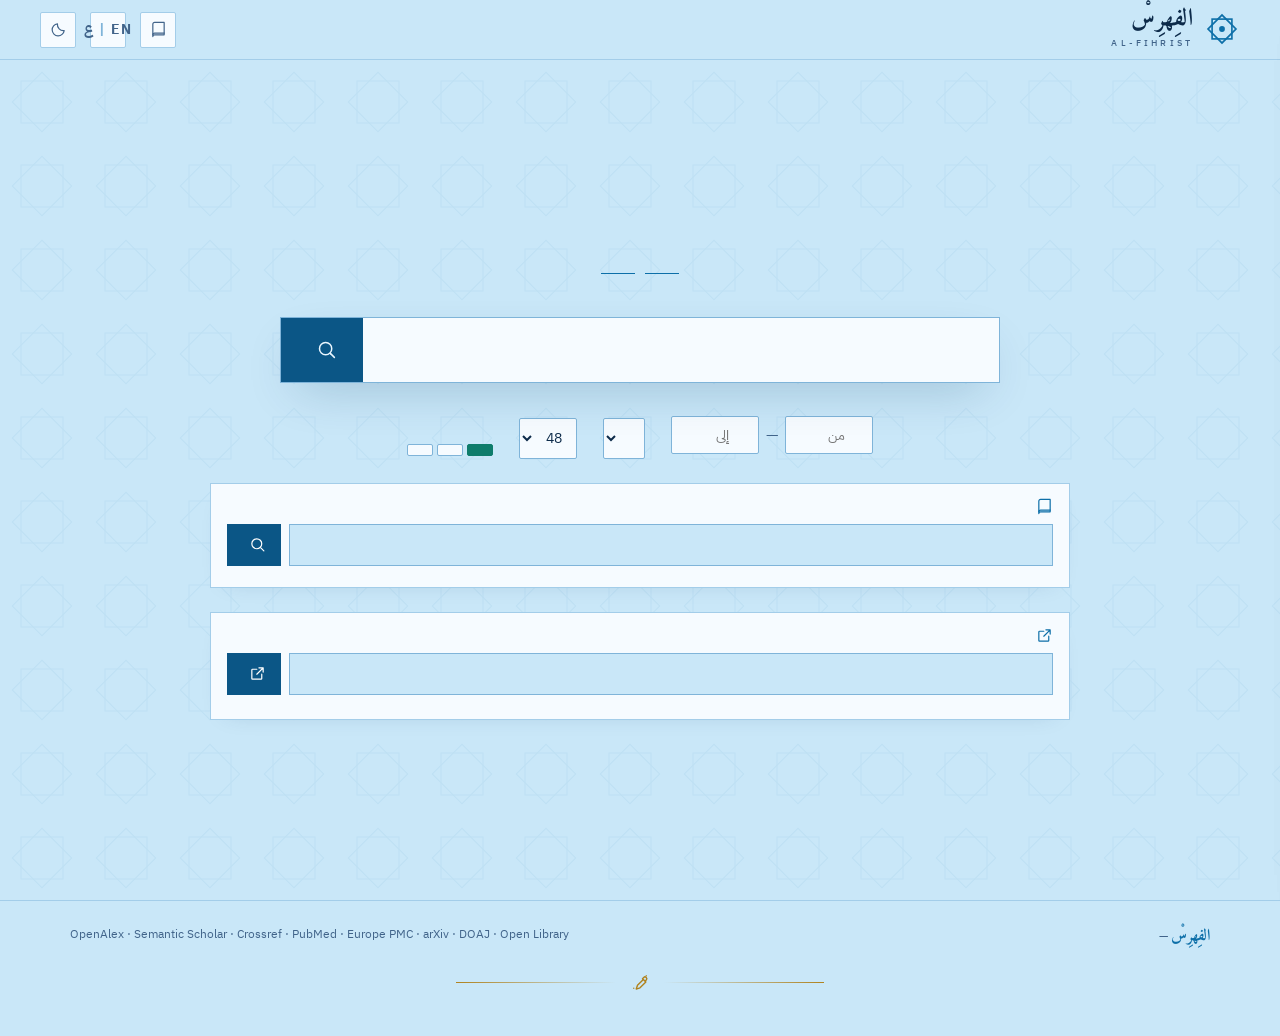
==== commit 0bbd8156: "Add book and free portal search modules" ====
--- a/fihrist.html
+++ b/fihrist.html
@@ -149,6 +149,24 @@
 .extlink{display:inline-flex;align-items:center;gap:7px;border:1px solid var(--line);padding:7px 14px;font-size:.82rem;color:var(--ink);background:var(--card);transition:.2s;border-radius:2px}
 .extlink:hover{border-color:var(--brass);color:var(--brass);text-decoration:none}
 .extlink .ic{width:13px;height:13px;color:var(--brass)}
+.search-module{margin-top:24px;width:100%;max-width:860px;background:var(--card);border:1px solid var(--line);padding:14px 16px;box-shadow:0 8px 24px -18px rgba(10,60,100,.25)}
+.search-module .module-title{display:flex;align-items:center;gap:8px;color:var(--ink);font-family:var(--serif);font-weight:700;font-size:1rem;margin-bottom:9px}
+.search-module .module-title .ic{color:var(--brass)}
+.module-search{display:flex;gap:8px}
+.module-search input{flex:1;min-width:0;border:1px solid var(--line2);background:var(--paper);padding:9px 12px;outline:none;font-size:.9rem}
+.module-search input:focus{border-color:var(--brass);box-shadow:0 0 0 2px rgba(13,111,168,.08)}
+.module-search button{display:inline-flex;align-items:center;justify-content:center;gap:7px;border:1px solid var(--brass-d);background:var(--brass-d);color:#fff;padding:8px 14px;font-size:.82rem;font-weight:700;white-space:nowrap}
+.module-search button:hover{background:var(--brass)}
+.module-note{font-size:.7rem;color:var(--ink2);margin-top:7px}
+.portal-links{display:flex;flex-wrap:wrap;gap:8px;margin-top:10px}
+.portal-link{display:inline-flex;align-items:center;gap:7px;border:1px solid var(--line2);padding:6px 11px;background:var(--paper);font-size:.78rem;color:var(--ink);transition:.15s}
+.portal-link:hover{border-color:var(--brass);color:var(--brass);text-decoration:none}
+.portal-link .status{font-size:.62rem;color:var(--emerald);font-weight:700}
+@media(max-width:640px){
+  .module-search{flex-direction:column}
+  .module-search button{width:100%}
+}
+
 
 /* ===== شاشة النتائج ===== */
 #resultsView{max-width:1220px;margin:0 auto;padding:26px clamp(14px,3vw,34px) 80px}
@@ -424,12 +442,23 @@
         </div>
       </div>
 
-      <div class="srcchips" id="srcChips"></div>
-      <div class="hist-row" id="histRow" hidden></div>
-
-      <div class="ext-row">
-        <div class="ttl" id="extTtl"></div>
-        <div class="extlinks" id="extLinks"></div>
+      <div class="search-module" id="bookSearchModule">
+        <div class="module-title"><svg class="ic"><use href="#i-book"/></svg><span id="bookSearchTitle"></span></div>
+        <form class="module-search" onsubmit="submitBookSearch(event)">
+          <input id="bookSearchQ" type="search" autocomplete="off" placeholder="">
+          <button type="submit"><svg class="ic"><use href="#i-search"/></svg><span id="bookSearchBtn"></span></button>
+        </form>
+        <div class="module-note" id="bookSearchNote"></div>
+      </div>
+
+      <div class="search-module" id="portalSearchModule">
+        <div class="module-title"><svg class="ic"><use href="#i-ext"/></svg><span id="portalSearchTitle"></span></div>
+        <form class="module-search" onsubmit="submitPortalSearch(event)">
+          <input id="portalSearchQ" type="search" autocomplete="off" placeholder="">
+          <button type="submit"><svg class="ic"><use href="#i-ext"/></svg><span id="portalSearchBtn"></span></button>
+        </form>
+        <div class="module-note" id="portalSearchNote"></div>
+        <div class="portal-links" id="portalLinks"></div>
       </div>
     </div>
   </section>
@@ -447,6 +476,7 @@
         <button class="chip" data-sort="date" id="sortDate"></button>
         <button class="chip" data-sort="cited" id="sortCited"></button>
         <span class="sep"></span>
+        <button class="abtn" onclick="copyShareLink()"><svg class="ic"><use href="#i-ext"/></svg><span id="lblShare"></span></button>
         <div class="export-menu">
           <button class="abtn primary" onclick="toggleExportPop(event)"><svg class="ic"><use href="#i-down"/></svg><span id="lblExport"></span></button>
           <div class="export-pop" id="exportPop"></div>
@@ -523,12 +553,14 @@
   lblYears:'نطاق سنوات النشر', lblType:'نوع المصدر', lblLimit:'حجم النتائج',
   qyAll:'الكل', qy5:'آخر ٥ سنوات', qy10:'آخر ١٠ سنوات',
   extTtl:'بحث موازٍ في القواعد العربية والمتخصّصة',
+  bookSearchTitle:'البحث في الكتب والمجاميع', bookSearchPh:'اكتب عنوان كتاب أو مؤلف أو موضوع…', bookSearchBtn:'بحث الكتب', bookSearchNote:'يُرشّح النتائج لإظهار الكتب والمجاميع فقط، مع الاستفادة من قواعد الفهرسة المتاحة.',
+  portalSearchTitle:'البوابات المجانية', portalSearchPh:'اكتب موضوع البحث لتحديث روابط البوابات…', portalSearchBtn:'بحث في البوابات', portalSearchNote:'روابط بحث مجانية أو مفتوحة؛ قد يختلف توفر النص الكامل بحسب المصدر.',
   aiHintText:'يقترح «بصيرة» البحث بالمقابل الإنجليزي لنتائج أوسع:',
   aiHintBtn:'ابحث بهذا المصطلح',
   searching:'يستمسك الفِهرِس خيوط البحث في ٨ قواعد علمية…',
   results:'نتيجة', found:'عُثر على',
   sortRel:'الصلة الذكية', sortDate:'الأحدث', sortCited:'الأكثر استشهاداً',
-  lblSort:'ترتيب:', lblExport:'تصدير',
+  lblSort:'ترتيب:', lblExport:'تصدير', lblShare:'نسخ رابط البحث',
   exCopy:'نسخ المراجع إلى الحافظة', exDoc:'تنزيل مستند Word', exBib:'تنزيل BibTeX', exPdf:'تصدير PDF (جاهز للطباعة)', exRis:'تنزيل RIS (EndNote / Zotero)',
   detail:'التفاصيل الكاملة', cite:'اقتباس', save:'حفظ', saved:'محفوظ',
   citations:'استشهاد', dTitle:'بطاقة المصدر',
@@ -584,12 +616,14 @@
   lblYears:'Publication years', lblType:'Source type', lblLimit:'Result size',
   qyAll:'All time', qy5:'Last 5 yrs', qy10:'Last 10 yrs',
   extTtl:'Parallel search in Arabic & specialist databases',
+  bookSearchTitle:'Search books & collections', bookSearchPh:'Enter a book title, author or topic…', bookSearchBtn:'Search books', bookSearchNote:'Results are filtered to books and collections where the indexed source provides that type.',
+  portalSearchTitle:'Free research portals', portalSearchPh:'Enter a topic to update the portal links…', portalSearchBtn:'Search portals', portalSearchNote:'Free/open search portals; full-text availability depends on the source.',
   aiHintText:'Basira suggests its English equivalent for wider coverage:',
   aiHintBtn:'Search this term',
   searching:'Al-Fihrist is threading your query through 8 scholarly databases…',
   results:'results', found:'Found',
   sortRel:'Smart relevance', sortDate:'Newest', sortCited:'Most cited',
-  lblSort:'Sort:', lblExport:'Export',
+  lblSort:'Sort:', lblExport:'Export', lblShare:'Copy search link',
   exCopy:'Copy references to clipboard', exDoc:'Download Word document', exBib:'Download BibTeX', exPdf:'Export PDF (print-ready)', exRis:'Download RIS (EndNote / Zotero)',
   detail:'Full details', cite:'Cite', save:'Save', saved:'Saved',
   citations:'citations', dTitle:'Source Record',
@@ -667,14 +701,18 @@
 /* ---------- أدوات الشبكة ---------- */
 /* عنوان بريدي حقيقي يُستحسن استبداله ببريد د. حسن الرسمي — OpenAlex يمنح
    أولوية أسرع (polite pool) لمن يُرفق بريداً صالحاً؛ العنوان الحالي وهمي. */
-const CONTACT_EMAIL='fihrist-research@example.org';
+const CONTACT_EMAIL='h.shebani@zu.edu.ly';
+/* مفتاح OpenAlex المجاني (اختياري) — احصل عليه من openalex.org/settings/api وضعه هنا لرفع حصتك اليومية */
+const OPENALEX_KEY='T7zlaYDlLoutn6776NMAdJ';
+/* بروكسي خاص بيك (Cloudflare Worker) — انظر ملف worker.js المرفق للنشر، ثم ضع رابطه هنا */
+const OWN_PROXY='';
 /* بوابة احتياطية لتجاوز رفض CORS من بعض القواعد (arXiv تحديداً لا ترسل
    ترويسة Access-Control-Allow-Origin دوماً) — تُستخدم فقط عند فشل الطلب
    المباشر بخطأ شبكي، وليست وسيطاً دائماً لبقية القواعد. */
 /* بوابتان احتياطيتان بالتتابع (وليس بوابة واحدة) — corsproxy.io يفرض أحياناً
    حدوداً صارمة أو يتعطل مؤقتاً، وحين يحدث ذلك سابقاً كان مصدر arXiv (وأي
    مصدر آخر يرفض CORS) يفشل بلا أي بديل. */
-const CORS_PROXIES=['https://corsproxy.io/?url=','https://api.allorigins.win/raw?url='];
+const CORS_PROXIES=[...(OWN_PROXY?[OWN_PROXY]:[]),'https://corsproxy.io/?url=','https://api.allorigins.win/raw?url='];
 const sleep=ms=>new Promise(r=>setTimeout(r,ms));
 /* سجلّ التحكّم بالإلغاء: كل طلب مسجَّل تحت رمز (token) بحثه — يتيح إيقاف
    طلبات بحث سابق مهجور فوراً بدل تركها تستهلك الشبكة والمعالج في الخلفية. */
@@ -732,7 +770,7 @@
 function rebuildAbstract(inv){if(!inv)return'';const a=[];
   for(const w in inv)inv[w].forEach(p=>a[p]=w);
   return a.filter(Boolean).join(' ');}
-const MAIL='&mailto='+encodeURIComponent(CONTACT_EMAIL);
+const MAIL='&mailto='+encodeURIComponent(CONTACT_EMAIL)+(OPENALEX_KEY?('&api_key='+encodeURIComponent(OPENALEX_KEY)):'');
 
 /* ---------- المحوّلات الثمانية (بحث حيّ) ---------- */
 async function apiOpenAlex(q,n,yF,yT,tok){
@@ -992,12 +1030,12 @@
     }catch(e){
       if(mySeq!==searchSeq)return;
       errs[SOURCES[k]]=classifyErr(e);
-      const stale=cacheGet(ck,true); /* حتى لو تجاوزت صلاحيتها — أفضل من نتيجة فارغة عند تعطّل مؤقت */
-      if(stale&&stale.length){counts[SOURCES[k]]=stale.length;okN++;staleUsed=true;mergeWorks(stale);}
+      const stale=cacheGet(ck,true); /* حتى لو تجاوزت صلاحيتها — أفضل من نتيجة فارغة عند تعطّل مؤقت */      if(stale&&stale.length){counts[SOURCES[k]]=stale.length;okN++;staleUsed=true;mergeWorks(stale);}
       else counts[SOURCES[k]]=0;
       if(k==='s2')toast(t('s2Limit'));
     }finally{
-      doneN++;      if(mySeq===searchSeq&&!finalized){
+      doneN++;
+      if(mySeq===searchSeq&&!finalized){
         state.srcCounts={...counts};
         if(state.raw.length){scheduleRender();}else{renderSrcCounts();}
         if(doneN===on.length)finalize(false);
@@ -1005,7 +1043,7 @@
     }
   }));
 }
-function qWords(){return state.query.toLowerCase().split(/\s+/).filter(w=>w.length>1&&![...STOP_AR,...STOP_EN].has(w));}
+function qWords(){return state.query.toLowerCase().split(/\s+/).filter(w=>w.length>1&&!STOP_AR.has(w)&&!STOP_EN.has(w));}
 function scoreRel(w){
   let s=0;const tl=(w.title||'').toLowerCase(),al=(w.abstract||'').toLowerCase();
   qWords().forEach(qw=>{if(tl.includes(qw))s+=3;if(al.includes(qw))s+=1;});
@@ -1347,6 +1385,7 @@
   const iv=setInterval(()=>{i+=3;$('sumTxt').textContent=words.slice(0,i).join(' ');
     if(i>=words.length){clearInterval(iv);$('sumTxt').textContent=sum;btn.disabled=false;btn.style.opacity=1;}},28);}
 function copyEl(id){const el=$(id);el.select();copyText(el.value);}
+function copyShareLink(){updateURLForQuery(state.query||$('mainQ').value.trim());copyText(location.href);}
 async function copyText(txt){
   try{await navigator.clipboard.writeText(txt);}
   catch{const ta=document.createElement('textarea');ta.value=txt;document.body.appendChild(ta);ta.select();document.execCommand('copy');ta.remove();}
@@ -1496,12 +1535,14 @@
   $('searchBtnLabel').textContent=t('searchBtn');
   $('lblYears').textContent=t('lblYears');$('lblType').textContent=t('lblType');$('lblLimit').textContent=t('lblLimit');
   $('qyAll').textContent=t('qyAll');$('qy5').textContent=t('qy5');$('qy10').textContent=t('qy10');
-  $('extTtl').textContent=t('extTtl');
+
   $('aiHintText').textContent=t('aiHintText');$('aiHintBtn').textContent=t('aiHintBtn');
+  $('bookSearchTitle').textContent=t('bookSearchTitle');$('bookSearchQ').placeholder=t('bookSearchPh');$('bookSearchBtn').textContent=t('bookSearchBtn');$('bookSearchNote').textContent=t('bookSearchNote');
+  $('portalSearchTitle').textContent=t('portalSearchTitle');$('portalSearchQ').placeholder=t('portalSearchPh');$('portalSearchBtn').textContent=t('portalSearchBtn');$('portalSearchNote').textContent=t('portalSearchNote');
   $('typeSel').innerHTML=`<option value="all">${esc(t('typeAll'))}</option>`+
     ['article','book','chapter','conference','preprint','thesis'].map(x=>`<option value="${x}">${esc(t('t'+cap(x)))}</option>`).join('');
   $('sortRel').textContent=t('sortRel');$('sortDate').textContent=t('sortDate');$('sortCited').textContent=t('sortCited');
-  $('lblSort').textContent=t('lblSort');$('lblExport').textContent=t('lblExport');
+  $('lblSort').textContent=t('lblSort');$('lblExport').textContent=t('lblExport');$('lblShare').textContent=t('lblShare');
   $('dHeadTitle').textContent=t('dTitle');
   $('brandName').textContent=L==='ar'?'الفِهرِسْ':'الفهرس';
   $('brandName2').textContent=$('brandName').textContent;
@@ -1520,15 +1561,54 @@
   document.documentElement.dataset.theme=state.theme;
   $('themeBtn').innerHTML=`<svg class="ic"><use href="#i-${state.theme==='dark'?'sun':'moon'}"/></svg>`;
   try{localStorage.setItem('fihrist-theme',state.theme)}catch{}}
+function portalQuery(){return $('portalSearchQ').value.trim()||$('mainQ').value.trim();}
 function renderExtLinks(){
+  const q=portalQuery();
+  const te=encodeURIComponent(q);
   const targets=state.lang==='ar'
-    ?[['Google Scholar','scholar'],['دار المنظومة','mandumah'],['منصة شمعة','shamaa'],['Google Books','books'],['WorldCat','worldcat'],['JSTOR','jstor']]
-    :[['Google Scholar','scholar'],['Google Books','books'],['WorldCat','worldcat'],['JSTOR','jstor'],['Dar Almandumah','mandumah'],['Shamaa','shamaa']];
-  const urls={scholar:'https://scholar.google.com/scholar?q=',mandumah:'https://www.google.com/search?q=site:mandumah.com+',
-    shamaa:'https://www.google.com/search?q=site:shamaa.org+',books:'https://www.google.com/search?tbm=bks&q=',
-    worldcat:'https://search.worldcat.org/search?q=',jstor:'https://www.jstor.org/action/doBasicSearch?Query='};
-  $('extLinks').innerHTML=targets.map(([n,k])=>
-    `<a class="extlink" target="_blank" rel="noopener" href="${urls[k]}${encodeURIComponent($('mainQ').value||'')}">${esc(n)}<svg class="ic"><use href="#i-ext"/></svg></a>`).join('');}
+    ?[
+      ['Google Scholar','scholar','مجاني'],['دار المنظومة','mandumah','بحث'],['منصة شمعة','shamaa','مجاني'],
+      ['Google Books','books','مجاني'],['WorldCat','worldcat','بحث'],['DOAJ','doaj','مفتوح'],['PubMed','pubmed','مجاني'],
+      ['Europe PMC','epmc','مجاني'],['arXiv','arxiv','مفتوح'],['Open Library','ol','مجاني'],['Semantic Scholar','s2','مجاني']
+    ]
+    :[
+      ['Google Scholar','scholar','Free'],['Google Books','books','Free'],['WorldCat','worldcat','Search'],['DOAJ','doaj','Open'],
+      ['PubMed','pubmed','Free'],['Europe PMC','epmc','Free'],['arXiv','arxiv','Open'],['Open Library','ol','Free'],
+      ['Semantic Scholar','s2','Free'],['Dar Almandumah','mandumah','Search'],['Shamaa','shamaa','Free']
+    ];
+  const urls={
+    scholar:'https://scholar.google.com/scholar?q=',
+    mandumah:'https://www.google.com/search?q=site:mandumah.com+',
+    shamaa:'https://www.google.com/search?q=site:shamaa.org+',
+    books:'https://books.google.com/books?q=',
+    worldcat:'https://search.worldcat.org/search?q=',
+    jstor:'https://www.jstor.org/action/doBasicSearch?Query=',
+    doaj:'https://doaj.org/search/articles?ref=homepage&q=',
+    pubmed:'https://pubmed.ncbi.nlm.nih.gov/?term=',
+    epmc:'https://europepmc.org/search?query=',
+    arxiv:'https://arxiv.org/search/?query=',
+    ol:'https://openlibrary.org/search?q=',
+    s2:'https://www.semanticscholar.org/search?q='
+  };
+  $('portalLinks').innerHTML=targets.map(([n,k,b])=>
+    `<a class="portal-link" target="_blank" rel="noopener" href="${urls[k]}${te}">${esc(n)}<span class="status">${esc(b)}</span><svg class="ic"><use href="#i-ext"/></svg></a>`).join('');
+}
+function submitBookSearch(e){
+  e.preventDefault();
+  const q=$('bookSearchQ').value.trim();
+  if(!q)return;
+  $('mainQ').value=q;
+  state.typeFilter='book';
+  $('typeSel').value='book';
+  runSearch(q);
+}
+function submitPortalSearch(e){
+  e.preventDefault();
+  const q=$('portalSearchQ').value.trim();
+  if(!q){$('portalSearchQ').focus();return;}
+  $('mainQ').value=q;
+  renderExtLinks();
+}
 
 /* ---------- مساعد «بصيرة» ---------- */
 function detectTerm(q){
@@ -1565,7 +1645,7 @@
  $('fltSrc').addEventListener('change',e=>{state.flt.src=e.target.value;if(state.raw.length)applyAndRender();});
  $('fltPdf').addEventListener('click',()=>{state.flt.pdf=!state.flt.pdf;if(state.raw.length)applyAndRender();});
  $('fltOa').addEventListener('click',()=>{state.flt.oa=!state.flt.oa;if(state.raw.length)applyAndRender();});
- $('mainQ').addEventListener('input',()=>{renderExtLinks();checkAssistant();});
+ $('mainQ').addEventListener('input',()=>{if(!$('portalSearchQ').value) $('portalSearchQ').value=$('mainQ').value;renderExtLinks();checkAssistant();});
  $('dStar').addEventListener('click',()=>{if(detailWork)toggleBasketW(detailWork);});
 
 /* ---------- حالة الاتصال بالشبكة ---------- */
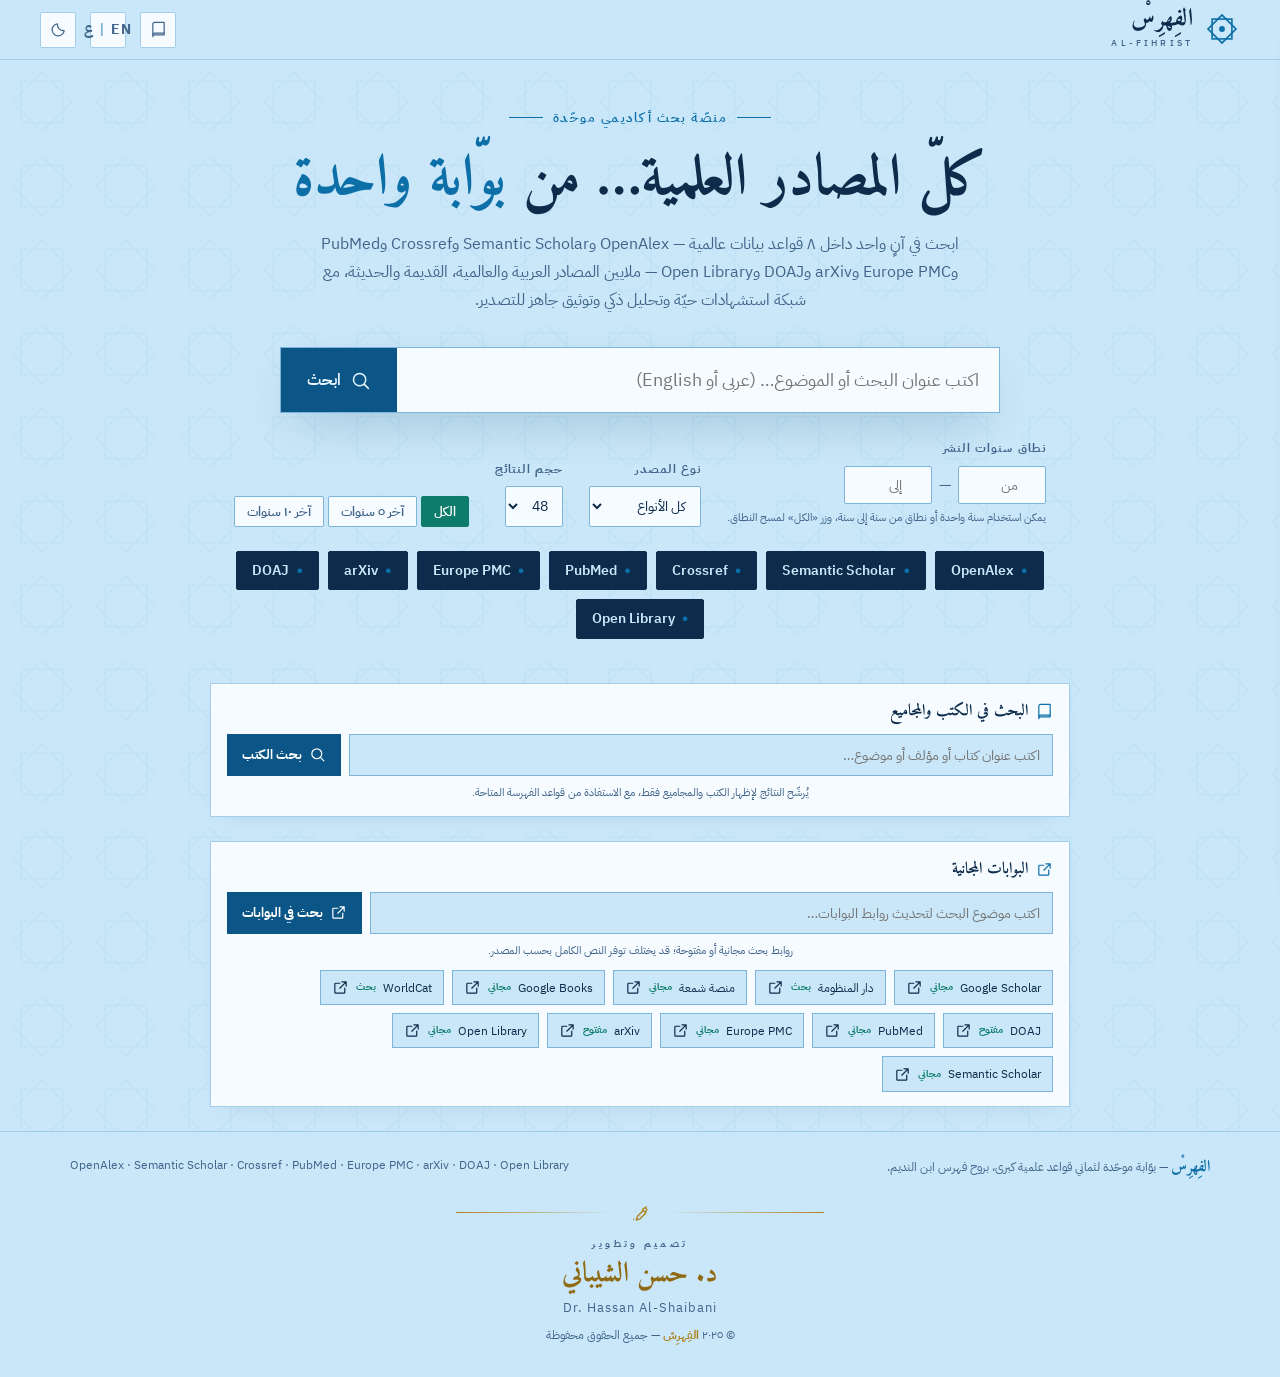
==== commit b473cf60: "إصلاح تهيئة الفهرس وإعادة عناصر المصادر وسجل البحث" ====
--- a/fihrist.html
+++ b/fihrist.html
@@ -441,6 +441,9 @@
           <button type="button" class="chip" onclick="quickYears(10)" id="qy10"></button>
         </div>
       </div>
+
+      <div class="srcchips" id="srcChips" aria-label="قواعد البيانات"></div>
+      <div class="hist-row" id="histRow" hidden></div>
 
       <div class="search-module" id="bookSearchModule">
         <div class="module-title"><svg class="ic"><use href="#i-book"/></svg><span id="bookSearchTitle"></span></div>
@@ -1490,6 +1493,7 @@
 function pushHist(q){const h=[q,...getHist().filter(x=>x!==q)].slice(0,8);
   try{localStorage.setItem('fihrist-hist',JSON.stringify(h))}catch{}renderHist();}
 function renderHist(){const h=getHist(),el=$('histRow');
+  if(!el)return;
   if(!h.length){el.hidden=true;return;}
   el.hidden=false;
   el.innerHTML=`<span class="hlabel">${esc(t('histT'))}</span>`+
@@ -1690,7 +1694,8 @@
     $('themeBtn').innerHTML='<svg class="ic"><use href="#i-sun"/></svg>';}}catch{}
   try{const L=localStorage.getItem('fihrist-lang');if(L==='ar'||L==='en')state.lang=L;}catch{}
   loadBasket();
-  $('srcChips').innerHTML=SOURCE_ORDER.map(k=>`<label class="srcchip">
+  const srcChips=$('srcChips');
+  if(srcChips)srcChips.innerHTML=SOURCE_ORDER.map(k=>`<label class="srcchip">
     <input type="checkbox" checked onchange="this.checked?state.enabled.add('${k}'):state.enabled.delete('${k}')">
     <span><b>●</b>${SOURCES[k]}</span></label>`).join('');
   applyLang();updateBasketCount();
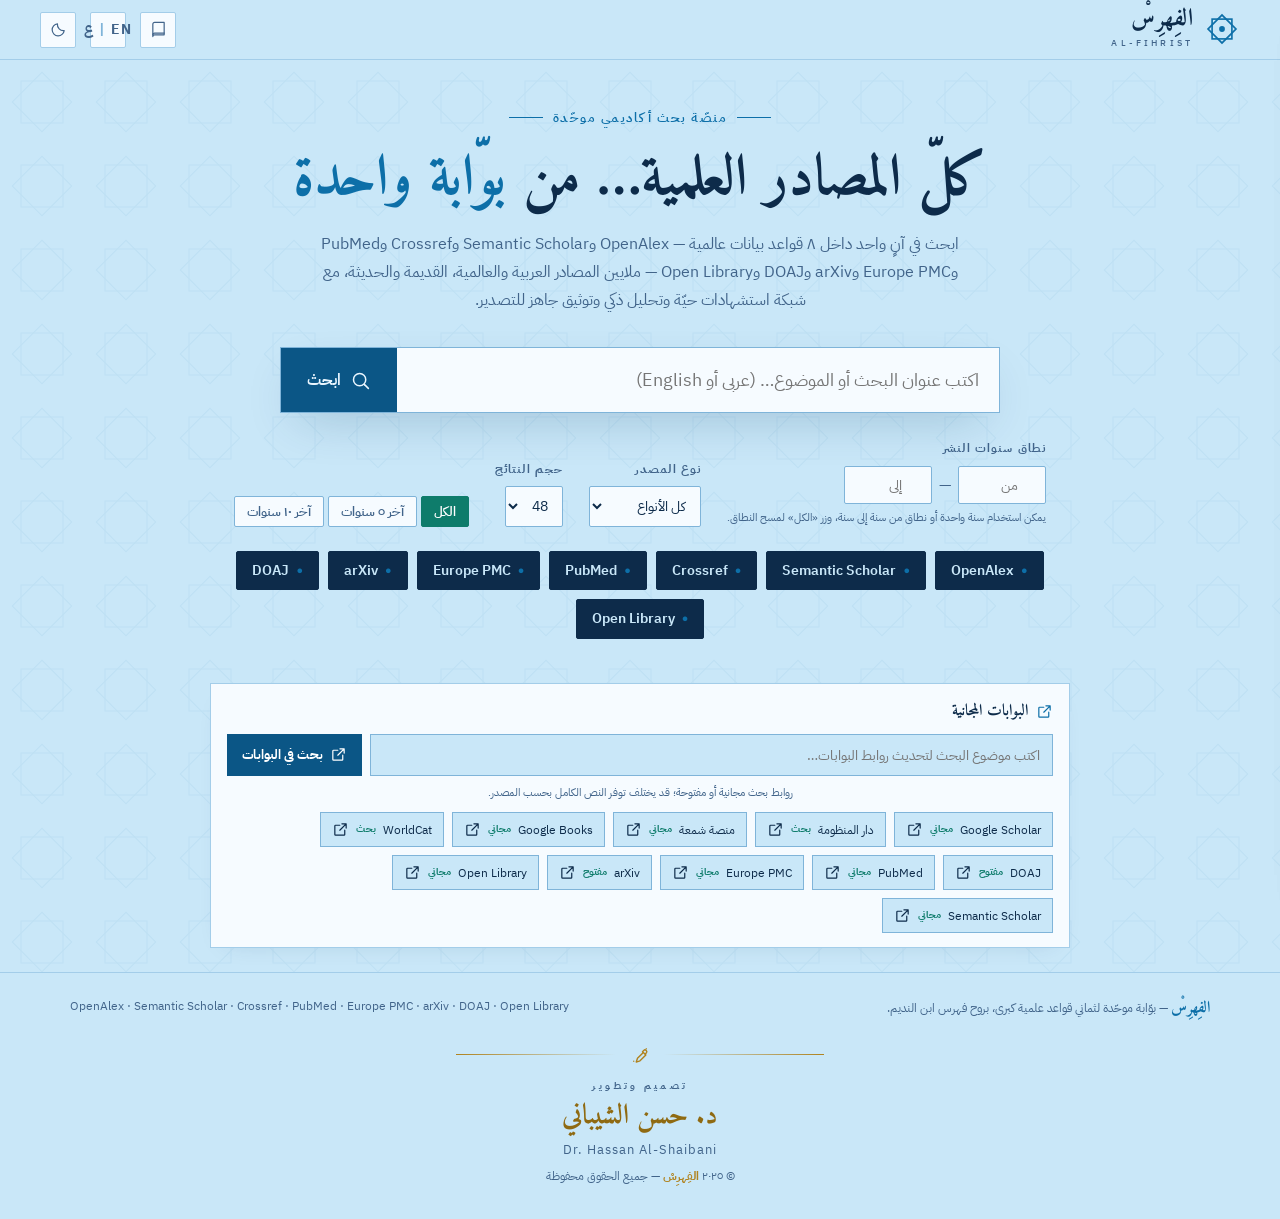
==== commit d7a144d5: "إزالة وحدة الكتب وتسريع البحث في الفهرس" ====
--- a/fihrist.html
+++ b/fihrist.html
@@ -445,15 +445,6 @@
       <div class="srcchips" id="srcChips" aria-label="قواعد البيانات"></div>
       <div class="hist-row" id="histRow" hidden></div>
 
-      <div class="search-module" id="bookSearchModule">
-        <div class="module-title"><svg class="ic"><use href="#i-book"/></svg><span id="bookSearchTitle"></span></div>
-        <form class="module-search" onsubmit="submitBookSearch(event)">
-          <input id="bookSearchQ" type="search" autocomplete="off" placeholder="">
-          <button type="submit"><svg class="ic"><use href="#i-search"/></svg><span id="bookSearchBtn"></span></button>
-        </form>
-        <div class="module-note" id="bookSearchNote"></div>
-      </div>
-
       <div class="search-module" id="portalSearchModule">
         <div class="module-title"><svg class="ic"><use href="#i-ext"/></svg><span id="portalSearchTitle"></span></div>
         <form class="module-search" onsubmit="submitPortalSearch(event)">
@@ -556,7 +547,6 @@
   lblYears:'نطاق سنوات النشر', lblType:'نوع المصدر', lblLimit:'حجم النتائج',
   qyAll:'الكل', qy5:'آخر ٥ سنوات', qy10:'آخر ١٠ سنوات',
   extTtl:'بحث موازٍ في القواعد العربية والمتخصّصة',
-  bookSearchTitle:'البحث في الكتب والمجاميع', bookSearchPh:'اكتب عنوان كتاب أو مؤلف أو موضوع…', bookSearchBtn:'بحث الكتب', bookSearchNote:'يُرشّح النتائج لإظهار الكتب والمجاميع فقط، مع الاستفادة من قواعد الفهرسة المتاحة.',
   portalSearchTitle:'البوابات المجانية', portalSearchPh:'اكتب موضوع البحث لتحديث روابط البوابات…', portalSearchBtn:'بحث في البوابات', portalSearchNote:'روابط بحث مجانية أو مفتوحة؛ قد يختلف توفر النص الكامل بحسب المصدر.',
   aiHintText:'يقترح «بصيرة» البحث بالمقابل الإنجليزي لنتائج أوسع:',
   aiHintBtn:'ابحث بهذا المصطلح',
@@ -619,7 +609,6 @@
   lblYears:'Publication years', lblType:'Source type', lblLimit:'Result size',
   qyAll:'All time', qy5:'Last 5 yrs', qy10:'Last 10 yrs',
   extTtl:'Parallel search in Arabic & specialist databases',
-  bookSearchTitle:'Search books & collections', bookSearchPh:'Enter a book title, author or topic…', bookSearchBtn:'Search books', bookSearchNote:'Results are filtered to books and collections where the indexed source provides that type.',
   portalSearchTitle:'Free research portals', portalSearchPh:'Enter a topic to update the portal links…', portalSearchBtn:'Search portals', portalSearchNote:'Free/open search portals; full-text availability depends on the source.',
   aiHintText:'Basira suggests its English equivalent for wider coverage:',
   aiHintBtn:'Search this term',
@@ -742,20 +731,17 @@
 }
 async function resilientFetch(url,tmo,asText,token){
   let lastErr=null;
-  /* المصدر المباشر ثم البوابات الاحتياطية: 403/429/5xx أو استجابة JSON غير صالحة
-     لا تُفشل المصدر فوراً، بل تنتقل إلى المسار البديل. */
+  /* مسار مباشر ثم بوابات احتياطية مرة واحدة فقط؛ منع دورات الإعادة المتكررة يسرّع الفشل
+     في المصادر المتعثرة ويحافظ على فرص الاستعادة دون إطالة زمن البحث. */
   const routes=[null,...CORS_PROXIES.map((_,i)=>i)];
-  for(let attempt=0;attempt<2;attempt++){
-    for(const route of routes){
-      try{return await rawFetch(url,tmo,asText,route,token);}
-      catch(e){lastErr=e;if(e?.name==='AbortError')throw e;}
-    }
-    if(attempt<1)await sleep(450);
+  for(const route of routes){
+    try{return await rawFetch(url,tmo,asText,route,token);}
+    catch(e){lastErr=e;if(e?.name==='AbortError')throw e;}
   }
   throw lastErr||new Error('network');
 }
-function jget(url,token,tmo=10000){return resilientFetch(url,tmo,false,token);}
-function tget(url,token,tmo=10000){return resilientFetch(url,tmo,true,token);}
+function jget(url,token,tmo=7000){return resilientFetch(url,tmo,false,token);}
+function tget(url,token,tmo=7000){return resilientFetch(url,tmo,true,token);}
 const normTitle=s=>String(s||'').toLowerCase().replace(/[^\p{L}\p{N}\s]/gu,'').replace(/\s+/g,' ').trim();
 const normDoi=d=>String(d||'').replace(/^https?:\/\/(dx\.)?doi\.org\//i,'').toLowerCase();
 const cleanJats=s=>String(s||'').replace(/<[^>]+>/g,' ').replace(/&[a-z]+;/gi,' ').replace(/\s+/g,' ').trim();
@@ -775,7 +761,7 @@
   return a.filter(Boolean).join(' ');}
 const MAIL='&mailto='+encodeURIComponent(CONTACT_EMAIL)+(OPENALEX_KEY?('&api_key='+encodeURIComponent(OPENALEX_KEY)):'');
 
-/* ---------- المحوّلات الثمانية (بحث حيّ) ---------- */
+/* ---------- محوّلات المصادر (بحث حيّ) ---------- */
 async function apiOpenAlex(q,n,yF,yT,tok){
   const fl=[];
   if(yF)fl.push(`from_publication_date:${yF}-01-01`);
@@ -890,11 +876,11 @@
 
 /* ---------- خط الأنابيب ---------- */
 let searchSeq=0;                 /* يمنع نتائج بحث قديمة متأخرة من الكتابة فوق بحث أحدث */
-const HARD_TIMEOUT_MS=20000;     /* سقف زمني صلب: الواجهة لا تنتظر أكثر منه مهما تعطّلت مصادر */
-const STALL_HINT_MS=9000;        /* بعده نُخبر المستخدم أن بعض القواعد ما زالت تستجيب */
+const HARD_TIMEOUT_MS=14000;     /* سقف زمني صلب: الواجهة لا تنتظر أكثر منه مهما تعطّلت مصادر */
+const STALL_HINT_MS=6000;        /* بعده نُخبر المستخدم أن بعض القواعد ما زالت تستجيب */
 
 /* ---------- تخزين مؤقت للنتائج (سرعة + شبكة أمان) ---------- */
-const CACHE_TTL_MS=15*60*1000; /* 15 دقيقة — بيانات ببليوغرافية لا تتغيّر لحظياً */
+const CACHE_TTL_MS=30*60*1000; /* 15 دقيقة — بيانات ببليوغرافية لا تتغيّر لحظياً */
 const CACHE_PREFIX='fc:';
 function cacheKeyFor(k,q,yF,yT,per){return CACHE_PREFIX+k+'|'+normTitle(q)+'|'+(yF||'')+'|'+(yT||'')+'|'+per;}
 function cacheGet(key,ignoreTTL){
@@ -1541,8 +1527,14 @@
   $('qyAll').textContent=t('qyAll');$('qy5').textContent=t('qy5');$('qy10').textContent=t('qy10');
 
   $('aiHintText').textContent=t('aiHintText');$('aiHintBtn').textContent=t('aiHintBtn');
-  $('bookSearchTitle').textContent=t('bookSearchTitle');$('bookSearchQ').placeholder=t('bookSearchPh');$('bookSearchBtn').textContent=t('bookSearchBtn');$('bookSearchNote').textContent=t('bookSearchNote');
-  $('portalSearchTitle').textContent=t('portalSearchTitle');$('portalSearchQ').placeholder=t('portalSearchPh');$('portalSearchBtn').textContent=t('portalSearchBtn');$('portalSearchNote').textContent=t('portalSearchNote');
+  const portalTitle=$('portalSearchTitle');
+  const portalQ=$('portalSearchQ');
+  const portalBtn=$('portalSearchBtn');
+  const portalNote=$('portalSearchNote');
+  if(portalTitle)portalTitle.textContent=t('portalSearchTitle');
+  if(portalQ)portalQ.placeholder=t('portalSearchPh');
+  if(portalBtn)portalBtn.textContent=t('portalSearchBtn');
+  if(portalNote)portalNote.textContent=t('portalSearchNote');
   $('typeSel').innerHTML=`<option value="all">${esc(t('typeAll'))}</option>`+
     ['article','book','chapter','conference','preprint','thesis'].map(x=>`<option value="${x}">${esc(t('t'+cap(x)))}</option>`).join('');
   $('sortRel').textContent=t('sortRel');$('sortDate').textContent=t('sortDate');$('sortCited').textContent=t('sortCited');
@@ -1597,15 +1589,6 @@
   $('portalLinks').innerHTML=targets.map(([n,k,b])=>
     `<a class="portal-link" target="_blank" rel="noopener" href="${urls[k]}${te}">${esc(n)}<span class="status">${esc(b)}</span><svg class="ic"><use href="#i-ext"/></svg></a>`).join('');
 }
-function submitBookSearch(e){
-  e.preventDefault();
-  const q=$('bookSearchQ').value.trim();
-  if(!q)return;
-  $('mainQ').value=q;
-  state.typeFilter='book';
-  $('typeSel').value='book';
-  runSearch(q);
-}
 function submitPortalSearch(e){
   e.preventDefault();
   const q=$('portalSearchQ').value.trim();
